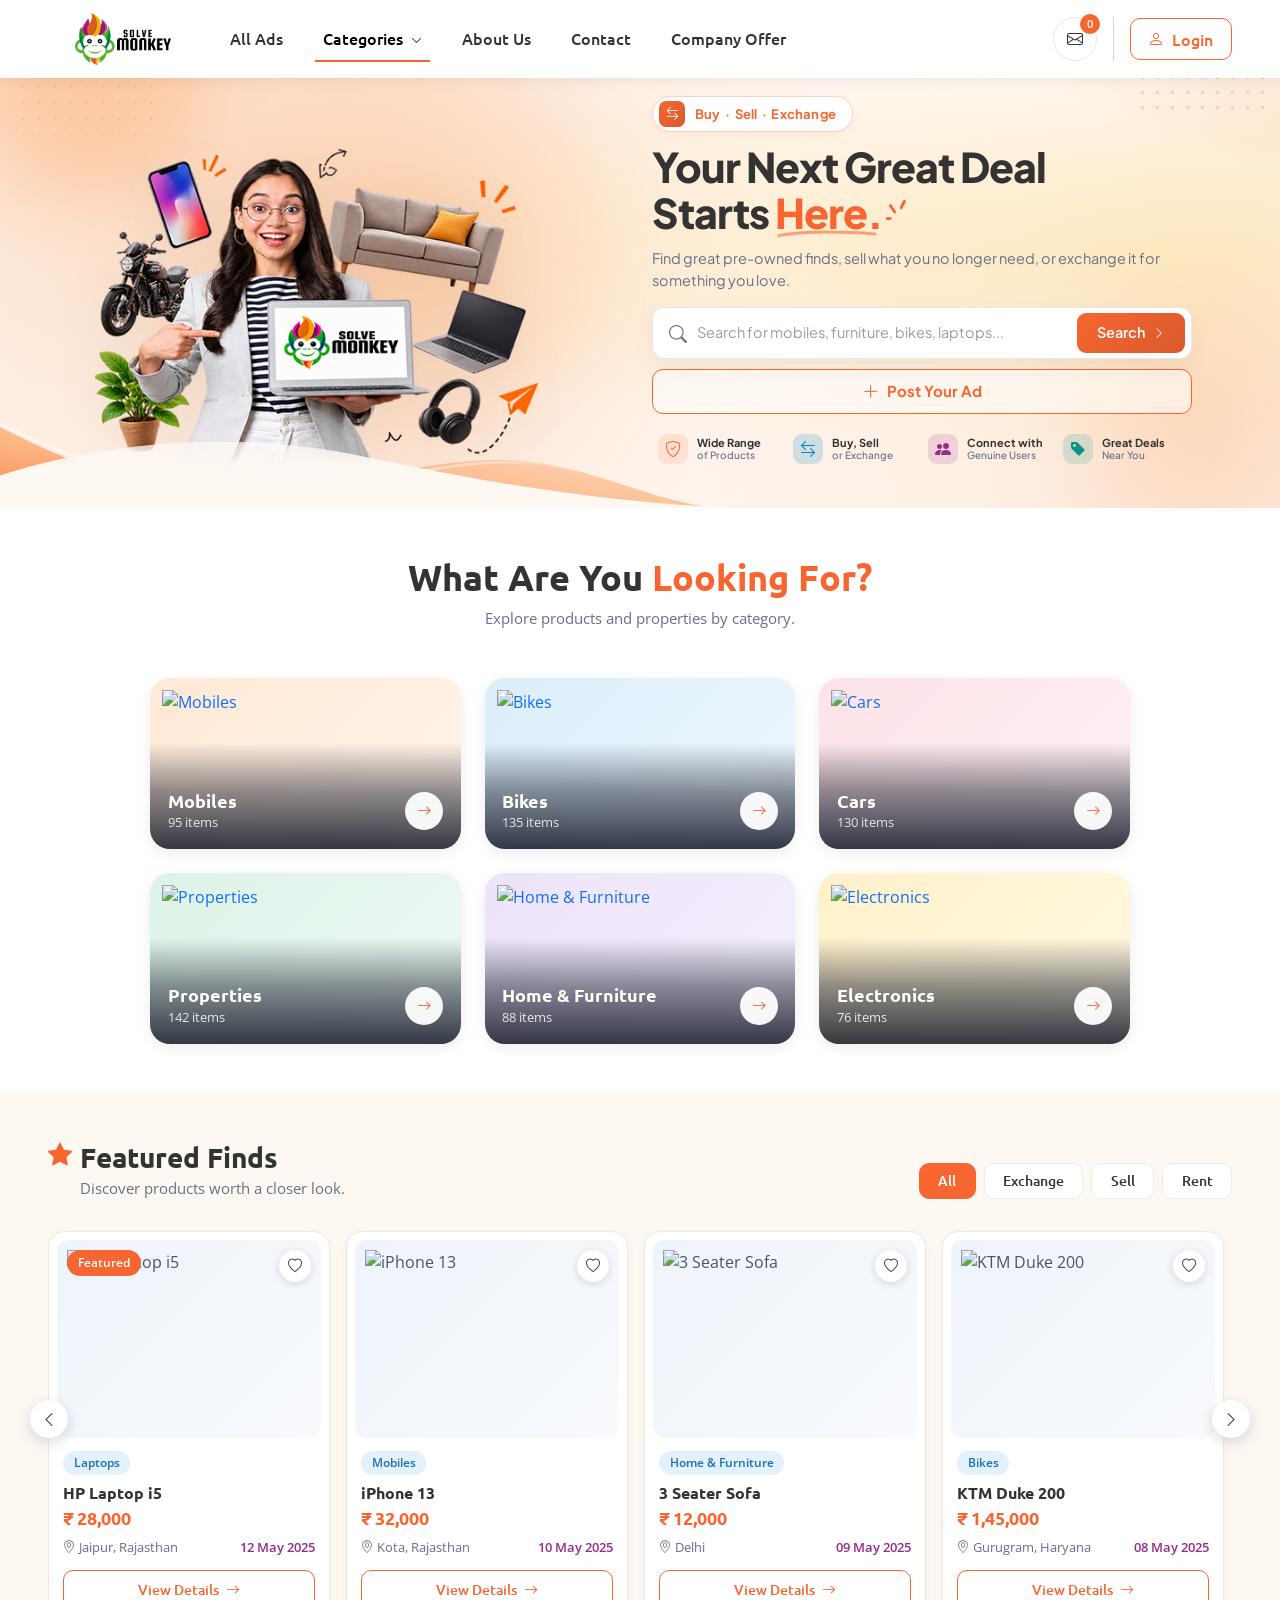
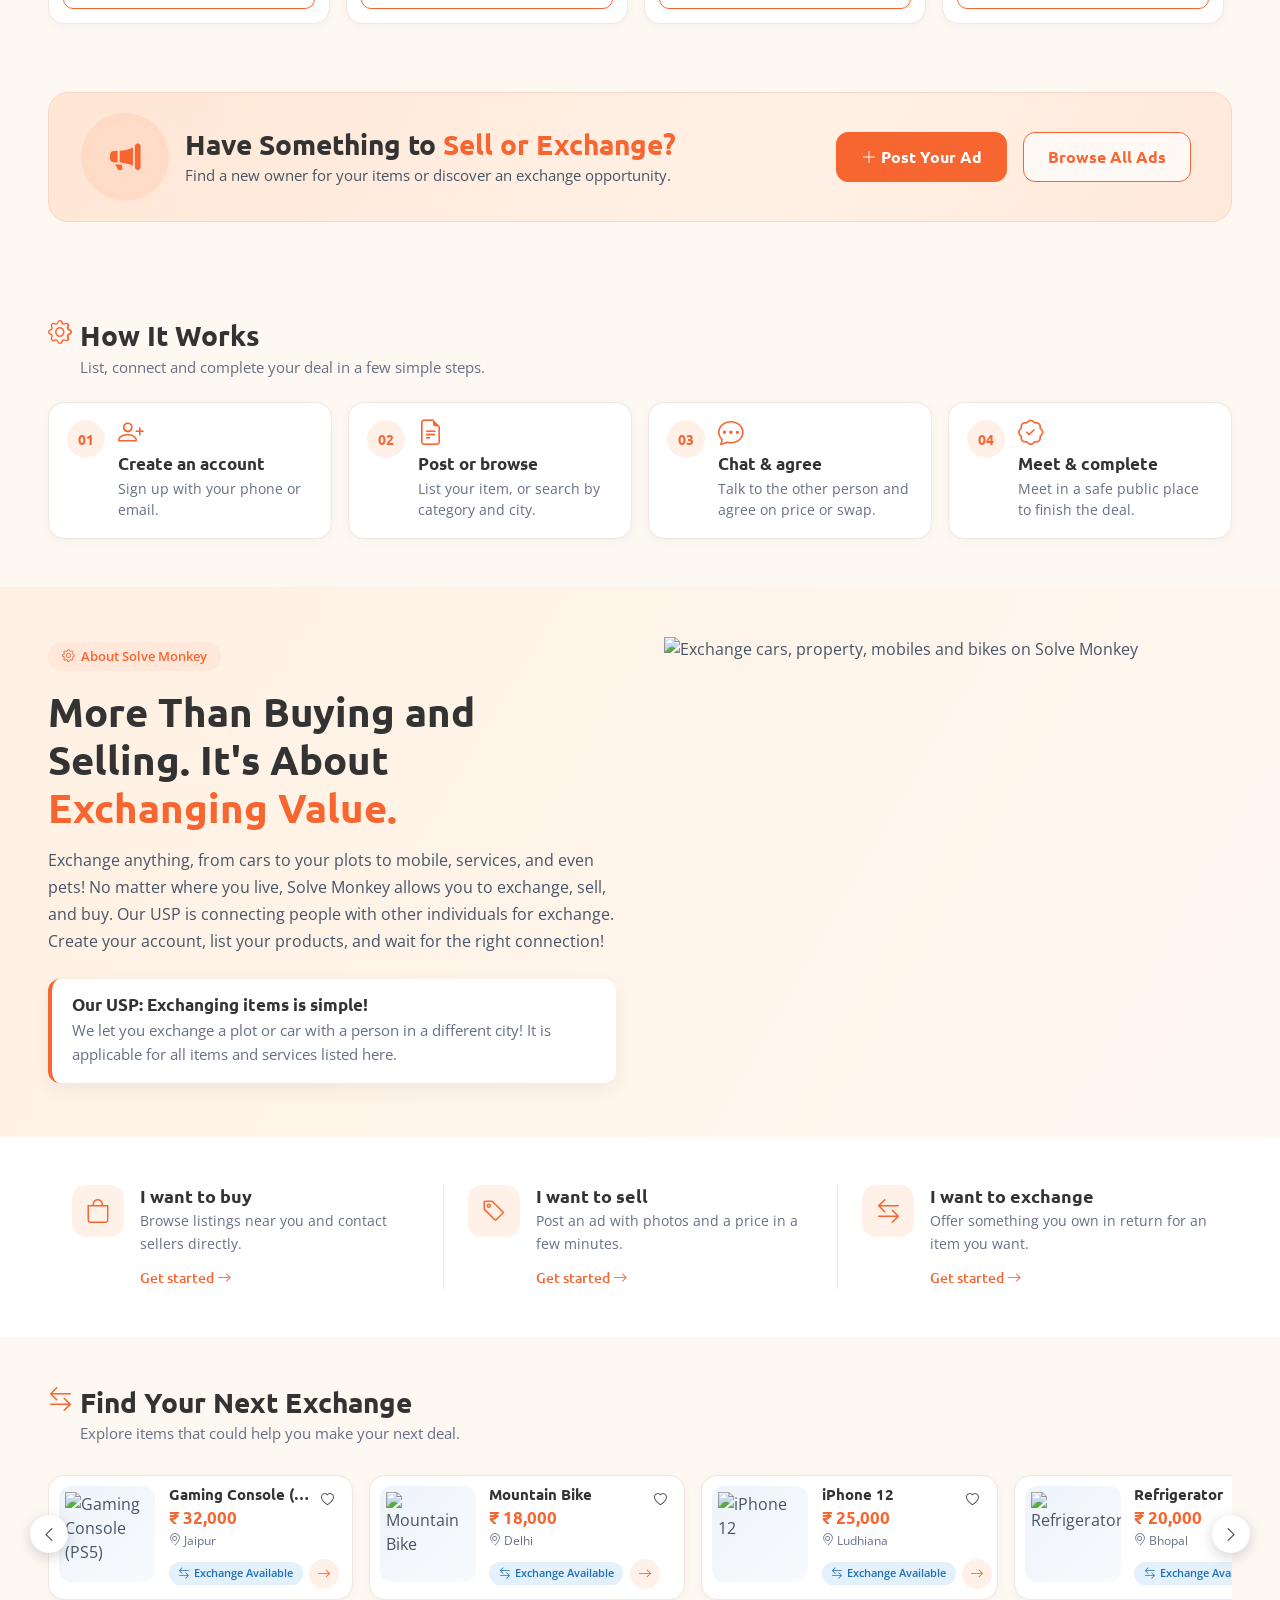
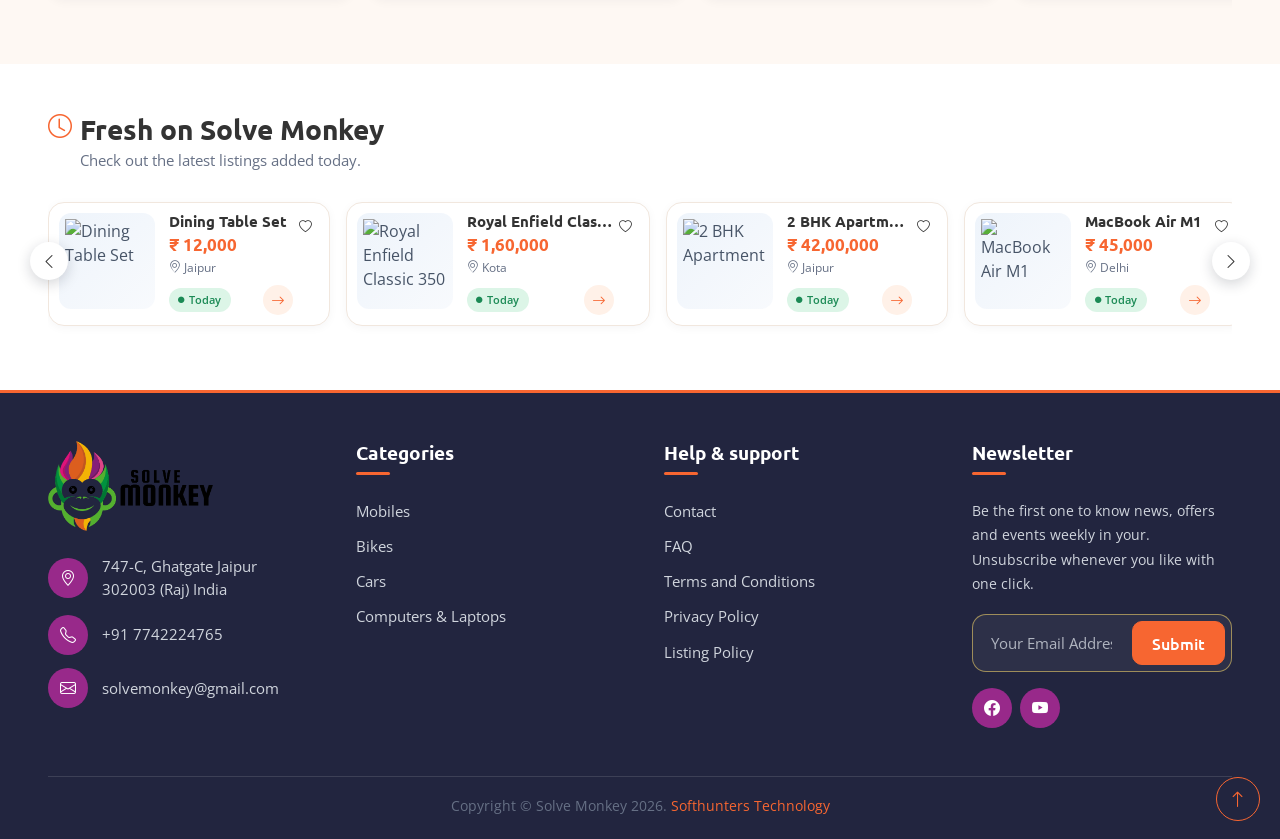
==== index.html @ f18e41d0 "name change" ====
<!DOCTYPE html>
<html lang="en">
<head>
  <meta charset="UTF-8">
  <meta name="viewport" content="width=device-width, initial-scale=1">
  <title>Solve Monkey</title>

    <!-- Google Fonts: Plus Jakarta Sans -->
  <link rel="preconnect" href="https://fonts.googleapis.com">
  <link rel="preconnect" href="https://fonts.gstatic.com" crossorigin>
  <link href="https://fonts.googleapis.com/css2?family=Plus+Jakarta+Sans:wght@400;500;600;700;800&display=swap" rel="stylesheet">

  <!-- Bootstrap 5.3 + Bootstrap Icons + Google Fonts (Ubuntu / Open Sans) -->
  <link href="https://cdn.jsdelivr.net/npm/bootstrap@5.3.3/dist/css/bootstrap.min.css" rel="stylesheet">
  <link href="https://cdn.jsdelivr.net/npm/bootstrap-icons@1.11.3/font/bootstrap-icons.min.css" rel="stylesheet">
  <link href="https://fonts.googleapis.com/css2?family=Open+Sans:wght@400;500;600&family=Ubuntu:wght@400;500;700&display=swap" rel="stylesheet">
  <link rel="stylesheet" href="style.css">
</head>
<body>

<!-- Navbar start-->
<header class="fixed-top">
  <nav class="navbar navbar-expand-lg sm-navbar" aria-label="Main navigation">
    <div class="container-fluid px-lg-4 px-xl-5">

      <!-- Brand logo start-->
      <a class="navbar-brand me-lg-4" href="https://solvemonkey.com/">
        <span class="d-block sm-logo-wrap">
          <img src="solve-logo.png" alt="Solve Monkey">
        </span>
      </a>
      <!-- Brand logo end-->

      <!-- Mobile toggler -->
      <button class="navbar-toggler border-0 shadow-none" type="button" data-bs-toggle="collapse"
              data-bs-target="#smNavbar" aria-controls="smNavbar" aria-expanded="false" aria-label="Toggle navigation">
        <i class="bi bi-list fs-2"></i>
      </button>

      <div class="collapse navbar-collapse" id="smNavbar">

        <!-- Menu links start-->
        <ul class="navbar-nav align-items-lg-center gap-lg-4 me-lg-4">
          <li class="nav-item"><a class="nav-link sm-link" href="https://solvemonkey.com/product-list">All Ads</a></li>

          <!-- Categories mega dropdown start (data-bs-auto-close="outside" keeps it open while switching tabs) -->
          <li class="nav-item dropdown sm-dropdown">
            <a class="nav-link sm-link dropdown-toggle active" href="#" role="button"
               data-bs-toggle="dropdown" data-bs-auto-close="outside" aria-expanded="false">
              Categories <i class="bi bi-chevron-down ms-1"></i>
            </a>

            <div class="dropdown-menu sm-mega">
              <div class="row g-2">

                <!-- Left: main categories (Bootstrap vertical pills, no custom JS) -->
                <div class="col-lg-5 border-lg-end">
                  <div class="nav flex-column nav-pills sm-cat-pills" role="tablist" aria-orientation="vertical">
                    <button class="nav-link active" data-bs-toggle="pill" data-bs-target="#cat-mobiles" type="button" role="tab">
                      <i class="bi bi-phone cat-icon"></i> Mobiles <i class="bi bi-chevron-right"></i>
                    </button>
                    <button class="nav-link" data-bs-toggle="pill" data-bs-target="#cat-bikes" type="button" role="tab">
                      <i class="bi bi-bicycle cat-icon"></i> Bikes <i class="bi bi-chevron-right"></i>
                    </button>
                    <button class="nav-link" data-bs-toggle="pill" data-bs-target="#cat-cars" type="button" role="tab">
                      <i class="bi bi-car-front cat-icon"></i> Cars <i class="bi bi-chevron-right"></i>
                    </button>
                    <button class="nav-link" data-bs-toggle="pill" data-bs-target="#cat-properties" type="button" role="tab">
                      <i class="bi bi-house-door cat-icon"></i> Properties <i class="bi bi-chevron-right"></i>
                    </button>
                  </div>
                </div>

                <!-- Right: sub categories (loop these from backend categories) -->
                <div class="col-lg-7">
                  <div class="tab-content ps-lg-2">

                    <div class="tab-pane fade show active" id="cat-mobiles" role="tabpanel">
                      <a class="sm-view-all d-block px-2 mb-1" href="https://solvemonkey.com/product-category/mobiles">View all Mobiles</a>
                      <a class="sm-sub-link" href="https://solvemonkey.com/product-category/mobiles/mobile-phones">Mobile Phones</a>
                    </div>

                    <div class="tab-pane fade" id="cat-bikes" role="tabpanel">
                      <a class="sm-view-all d-block px-2 mb-1" href="https://solvemonkey.com/product-category/bikes">View all Bikes</a>
                      <a class="sm-sub-link" href="https://solvemonkey.com/product-category/bikes/motorcycles">Motorcycles</a>
                      <a class="sm-sub-link" href="https://solvemonkey.com/product-category/bikes/scooters">Scooters</a>
                      <a class="sm-sub-link" href="https://solvemonkey.com/product-category/bikes/bicycles">Bicycles</a>
                    </div>

                    <div class="tab-pane fade" id="cat-cars" role="tabpanel">
                      <a class="sm-view-all d-block px-2 mb-1" href="https://solvemonkey.com/product-category/cars">View all Cars</a>
                      <a class="sm-sub-link" href="https://solvemonkey.com/product-category/cars/cars">Cars</a>
                    </div>

                    <div class="tab-pane fade" id="cat-properties" role="tabpanel">
                      <a class="sm-view-all d-block px-2 mb-1" href="https://solvemonkey.com/product-category/properties">View all Properties</a>
                      <a class="sm-sub-link" href="https://solvemonkey.com/product-category/properties/houses-apartments">Houses &amp; Apartments</a>
                      <a class="sm-sub-link" href="https://solvemonkey.com/product-category/properties/lands-plots">Lands &amp; Plots</a>
                      <a class="sm-sub-link" href="https://solvemonkey.com/product-category/properties/shops-offices">Shops &amp; Offices</a>
                    </div>

                  </div>
                </div>

              </div>
            </div>
          </li>
          <!-- Categories mega dropdown end-->

          <li class="nav-item"><a class="nav-link sm-link" href="https://solvemonkey.com/about">About Us</a></li>
          <li class="nav-item"><a class="nav-link sm-link" href="https://solvemonkey.com/contact">Contact</a></li>
          <li class="nav-item"><a class="nav-link sm-link" href="https://solvemonkey.com/company-offer">Company Offer</a></li>
        </ul>
        <!-- Menu links end-->

        <!-- Actions (messages + login) start-->
        <div class="d-flex align-items-center gap-3 ms-lg-auto my-3 my-lg-0">
          <!-- Messages: replace 0 with backend unread count -->
          <a class="sm-icon-btn" href="https://solvemonkey.com/message" aria-label="Messages">
            <i class="bi bi-envelope"></i><span class="sm-badge">0</span>
          </a>
          <span class="vr d-none d-lg-block"></span>
          <!-- Login: keep your existing login modal trigger/attributes here -->
          <a class="btn btn-sm-outline d-inline-flex align-items-center gap-2" href="#">
            <i class="bi bi-person"></i> Login
          </a>
        </div>
        <!-- Actions (messages + login) end-->

      </div>
    </div>
  </nav>
</header>
<!-- Navbar end-->

<!-- Hero section start-->
<section class="hero-section" id="hero">

  <!-- Background shapes start (layer 0) -->
  <div class="hero-bg-shapes" aria-hidden="true">
    <div class="bg-dots-left"></div>
    <div class="bg-cloud-top-left"></div>
    <div class="bg-warm-glow-center"></div>

    <!-- Orange SVG wave (existing SVG reused). The cream wave is .hero-section::after in CSS -->
    <div class="bg-bottom-wave">
      <svg viewBox="0 0 560 180" fill="none" preserveAspectRatio="none" xmlns="http://www.w3.org/2000/svg">
        <defs>
          <linearGradient id="waveOrangeGrad" x1="0%" y1="100%" x2="100%" y2="0%">
            <stop offset="0%" stop-color="#ff6b2b" stop-opacity="0.95" />
            <stop offset="35%" stop-color="#fb923c" stop-opacity="0.85" />
            <stop offset="70%" stop-color="#fdba74" stop-opacity="0.65" />
            <stop offset="100%" stop-color="#fed7aa" stop-opacity="0.1" />
          </linearGradient>
          <linearGradient id="waveHighlightGrad" x1="0%" y1="0%" x2="100%" y2="0%">
            <stop offset="0%" stop-color="#ffffff" stop-opacity="0.5" />
            <stop offset="60%" stop-color="#ffedd5" stop-opacity="0.8" />
            <stop offset="100%" stop-color="#ffffff" stop-opacity="0.1" />
          </linearGradient>
        </defs>
        <path d="M-20,180 L-20,95 C45,135 110,170 200,165 C290,160 365,120 445,145 C495,160 520,175 560,180 Z" fill="url(#waveOrangeGrad)" />
        <path d="M0,105 C75,145 145,172 225,165 C310,158 375,124 450,146" stroke="url(#waveHighlightGrad)" stroke-width="2.5" fill="none" />
      </svg>
    </div>

    <div class="bg-dots-right"></div>
    <div class="bg-curve-top-right"></div>
    <div class="bg-glow-bottom-right"></div>
  </div>
  <!-- Background shapes end -->

  <!-- Hero content container start-->
  <div class="container-fluid hero-container">
    <div class="row hero-row align-items-center">

      <!-- Left column: illustration start (layer 1) -->
      <div class="col-lg-6 hero-illustration-col">
        <div class="hero-illustration-wrapper">
          <img src="hero-illustration.png"
                alt="Solve Monkey - Online buy, sell and exchange marketplace illustration"
                class="hero-illustration-img" id="heroIllustration" loading="eager">
        </div>
      </div>
      <!-- Left column: illustration end -->

      <!-- Right column: content start (layer 3) -->
      <div class="col-lg-6 hero-content-col">
        <div class="hero-content-inner">

          <!-- Badge -->
          <div class="hero-badge">
            <span class="badge-icon-box" aria-hidden="true"><i class="bi bi-arrow-left-right"></i></span>
            <span class="badge-text">Buy &nbsp;&middot;&nbsp; Sell &nbsp;&middot;&nbsp; Exchange</span>
          </div>

          <!-- Heading -->
          <h1 class="hero-title">
            Your Next Great Deal<br>
            Starts <span class="highlight-orange">Here.</span><!--
            --><span class="heading-sparks" aria-hidden="true">
              <svg width="26" height="26" viewBox="0 0 24 24" fill="none" xmlns="http://www.w3.org/2000/svg">
                <path d="M4 19 L1 19" stroke="#ff5f1f" stroke-width="2.6" stroke-linecap="round" />
                <path d="M8 13 L4 7" stroke="#ff5f1f" stroke-width="2.6" stroke-linecap="round" />
                <path d="M14 9 L17 3" stroke="#ff5f1f" stroke-width="2.6" stroke-linecap="round" />
              </svg>
            </span>
          </h1>

          <!-- Supporting text -->
          <p class="hero-subtitle">
            Find great pre-owned finds, sell what you no longer need, or exchange it for something you love.
          </p>

          <!-- Search bar start-->
          <div class="search-bar-container" role="search">
            <span class="search-icon-left" aria-hidden="true"><i class="bi bi-search"></i></span>
            <input type="text" class="search-input" id="mainSearchInput"
                    placeholder="Search for mobiles, furniture, bikes, laptops..."
                    aria-label="Search for mobiles, furniture, bikes, laptops">
            <button type="button" class="search-btn" id="searchSubmitBtn" aria-label="Submit Search">
              <span>Search</span>
              <i class="bi bi-chevron-right chevron-icon" aria-hidden="true"></i>
            </button>
          </div>
          <!-- Search bar end-->

          <!-- Post Your Ad -->
          <a href="#post-ad" class="btn-post-ad" id="postAdBtn" role="button">
            <span class="plus-icon" aria-hidden="true"><i class="bi bi-plus-lg"></i></span>
            <span>Post Your Ad</span>
          </a>

          <!-- Feature row start-->
          <div class="features-row">
            <div class="feature-item">
              <div class="feature-icon-wrapper icon-orange" aria-hidden="true"><i class="bi bi-shield-check"></i></div>
              <div class="feature-text"><span class="feature-title">Wide Range</span><span class="feature-sub">of Products</span></div>
            </div>
            <div class="feature-item">
              <div class="feature-icon-wrapper icon-blue" aria-hidden="true"><i class="bi bi-arrow-left-right"></i></div>
              <div class="feature-text"><span class="feature-title">Buy, Sell</span><span class="feature-sub">or Exchange</span></div>
            </div>
            <div class="feature-item">
              <div class="feature-icon-wrapper icon-purple" aria-hidden="true"><i class="bi bi-people-fill"></i></div>
              <div class="feature-text"><span class="feature-title">Connect with</span><span class="feature-sub">Genuine Users</span></div>
            </div>
            <div class="feature-item">
              <div class="feature-icon-wrapper icon-teal" aria-hidden="true"><i class="bi bi-tag-fill"></i></div>
              <div class="feature-text"><span class="feature-title">Great Deals</span><span class="feature-sub">Near You</span></div>
            </div>
          </div>
          <!-- Feature row end-->

        </div>
      </div>
      <!-- Right column: content end -->

    </div>
  </div>
  <!-- Hero content container end-->

</section>
<!-- Hero section end-->

<!-- Explore Categories start-->
<section class="sm-categories py-4 py-lg-5" aria-labelledby="smCategoriesTitle">
  <div class="container-fluid px-3 px-lg-4 px-xl-5">

    <!-- Section heading start-->
    <div class="text-center mb-4 mb-lg-5">
      <h2 class="sm-section-title mb-2" id="smCategoriesTitle">What Are You <span>Looking For?</span></h2>
      <p class="sm-section-sub mb-0">Explore products and properties by category.</p>
    </div>
    <!-- Section heading end-->

    <!-- Category grid start
         2 cols on mobile, 3 cols from md up, centered with a max width. Extra backend categories wrap into new rows
         (last row stays centered): just repeat the <div class="col"> block in your backend loop.
         Image fills the whole card (object-fit: cover), so any backend image size works.
         Remove the "sm-cat-ph" class from <img> when you use real photos (it is only for the contain-fit placeholder illustrations). -->
    <div class="sm-cat-grid mx-auto">
      <div class="row row-cols-2 row-cols-md-3 g-3 g-lg-4 justify-content-center">

        <!-- Category card start (repeat this col in your backend loop) -->
        <div class="col">
          <a href="https://solvemonkey.com/product-category/mobiles" class="sm-cat-card" aria-label="Browse Mobiles">
            <img class="sm-cat-img sm-cat-ph" src="assets/img/category/mobiles.svg" alt="Mobiles" loading="lazy">
            <span class="sm-cat-overlay"></span>
            <span class="sm-cat-content">
              <span class="min-w-0">
                <h3 class="sm-cat-name">Mobiles</h3>
                <span class="sm-cat-count">95 items</span>
              </span>
              <span class="sm-cat-arrow"><i class="bi bi-arrow-right"></i></span>
            </span>
          </a>
        </div>
        <!-- Category card end-->

        <div class="col">
          <a href="https://solvemonkey.com/product-category/bikes" class="sm-cat-card" aria-label="Browse Bikes">
            <img class="sm-cat-img sm-cat-ph" src="assets/img/category/bikes.svg" alt="Bikes" loading="lazy">
            <span class="sm-cat-overlay"></span>
            <span class="sm-cat-content">
              <span class="min-w-0"><h3 class="sm-cat-name">Bikes</h3><span class="sm-cat-count">135 items</span></span>
              <span class="sm-cat-arrow"><i class="bi bi-arrow-right"></i></span>
            </span>
          </a>
        </div>

        <div class="col">
          <a href="https://solvemonkey.com/product-category/cars" class="sm-cat-card" aria-label="Browse Cars">
            <img class="sm-cat-img sm-cat-ph" src="assets/img/category/cars.svg" alt="Cars" loading="lazy">
            <span class="sm-cat-overlay"></span>
            <span class="sm-cat-content">
              <span class="min-w-0"><h3 class="sm-cat-name">Cars</h3><span class="sm-cat-count">130 items</span></span>
              <span class="sm-cat-arrow"><i class="bi bi-arrow-right"></i></span>
            </span>
          </a>
        </div>

        <div class="col">
          <a href="https://solvemonkey.com/product-category/properties" class="sm-cat-card" aria-label="Browse Properties">
            <img class="sm-cat-img sm-cat-ph" src="assets/img/category/properties.svg" alt="Properties" loading="lazy">
            <span class="sm-cat-overlay"></span>
            <span class="sm-cat-content">
              <span class="min-w-0"><h3 class="sm-cat-name">Properties</h3><span class="sm-cat-count">142 items</span></span>
              <span class="sm-cat-arrow"><i class="bi bi-arrow-right"></i></span>
            </span>
          </a>
        </div>

        <div class="col">
          <a href="https://solvemonkey.com/product-category/home-furniture" class="sm-cat-card" aria-label="Browse Home &amp; Furniture">
            <img class="sm-cat-img sm-cat-ph" src="assets/img/category/furniture.svg" alt="Home &amp; Furniture" loading="lazy">
            <span class="sm-cat-overlay"></span>
            <span class="sm-cat-content">
              <span class="min-w-0"><h3 class="sm-cat-name">Home &amp; Furniture</h3><span class="sm-cat-count">88 items</span></span>
              <span class="sm-cat-arrow"><i class="bi bi-arrow-right"></i></span>
            </span>
          </a>
        </div>

        <div class="col">
          <a href="https://solvemonkey.com/product-category/electronics" class="sm-cat-card" aria-label="Browse Electronics">
            <img class="sm-cat-img sm-cat-ph" src="assets/img/category/electronics.svg" alt="Electronics" loading="lazy">
            <span class="sm-cat-overlay"></span>
            <span class="sm-cat-content">
              <span class="min-w-0"><h3 class="sm-cat-name">Electronics</h3><span class="sm-cat-count">76 items</span></span>
              <span class="sm-cat-arrow"><i class="bi bi-arrow-right"></i></span>
            </span>
          </a>
        </div>

      </div>
    </div>
    <!-- Category grid end-->

  </div>
</section>
<!-- Explore Categories end-->

<!-- Featured Finds start-->
<section class="sm-featured py-4 py-lg-5" id="smFeatured" aria-labelledby="smFeaturedTitle">
  <div class="container-fluid px-3 px-lg-4 px-xl-5">

    <!-- Heading + filter tabs start-->
    <div class="d-flex flex-column flex-md-row align-items-md-end justify-content-between gap-3 mb-3 mb-lg-4">
      <div class="d-flex align-items-start gap-2">
        <i class="bi bi-star-fill sm-feat-star"></i>
        <div>
          <h2 class="sm-feat-title mb-1" id="smFeaturedTitle">Featured Finds</h2>
          <p class="sm-feat-sub mb-0">Discover products worth a closer look.</p>
        </div>
      </div>
      <!-- Filter pills: data-filter must match data-type on each card (all / exchange / sell / rent) -->
      <div class="sm-filters d-flex gap-2" role="group" aria-label="Filter listings">
        <button type="button" class="sm-filter active" data-filter="all">All</button>
        <button type="button" class="sm-filter" data-filter="exchange">Exchange</button>
        <button type="button" class="sm-filter" data-filter="sell">Sell</button>
        <button type="button" class="sm-filter" data-filter="rent">Rent</button>
      </div>
    </div>
    <!-- Heading + filter tabs end-->

    <!-- Slider start: swipe on mobile, arrows on desktop -->
    <div class="sm-feat-wrap">
      <button type="button" class="sm-feat-nav sm-feat-prev d-none d-lg-flex" aria-label="Previous"><i class="bi bi-chevron-left"></i></button>
      <button type="button" class="sm-feat-nav sm-feat-next d-none d-lg-flex" aria-label="Next"><i class="bi bi-chevron-right"></i></button>

      <!-- Repeat .sm-feat-item in your backend loop. data-type = sell / exchange / rent -->
      <div class="sm-feat-track">

        <!-- Product card start -->
        <div class="sm-feat-item" data-type="sell">
          <article class="sm-feat-card">
            <!-- Image wrapper: fixed ratio, any backend image fits (cover). Remove "sm-ph" class for real photos -->
            <div class="sm-feat-media">
              <img class="sm-ph" src="assets/img/category/electronics.svg" alt="HP Laptop i5" loading="lazy">
              <span class="sm-feat-badge">Featured</span>
              <button type="button" class="sm-heart" aria-label="Add to wishlist"><i class="bi bi-heart"></i></button>
            </div>
            <div class="sm-feat-body">
              <span class="sm-chip">Laptops</span>
              <h3 class="sm-feat-name text-truncate">HP Laptop i5</h3>
              <div class="sm-feat-price">&#8377; 28,000</div>
              <div class="sm-feat-meta">
                <span class="text-truncate"><i class="bi bi-geo-alt"></i> Jaipur, Rajasthan</span>
                <time>12 May 2025</time>
              </div>
              <!-- stretched-link makes the whole card clickable -->
              <a href="#" class="btn sm-feat-btn stretched-link">View Details <i class="bi bi-arrow-right ms-1"></i></a>
            </div>
          </article>
        </div>
        <!-- Product card end -->

        <div class="sm-feat-item" data-type="exchange">
          <article class="sm-feat-card">
            <div class="sm-feat-media">
              <img class="sm-ph" src="assets/img/category/mobiles.svg" alt="iPhone 13" loading="lazy">
              <button type="button" class="sm-heart" aria-label="Add to wishlist"><i class="bi bi-heart"></i></button>
            </div>
            <div class="sm-feat-body">
              <span class="sm-chip">Mobiles</span>
              <h3 class="sm-feat-name text-truncate">iPhone 13</h3>
              <div class="sm-feat-price">&#8377; 32,000</div>
              <div class="sm-feat-meta"><span class="text-truncate"><i class="bi bi-geo-alt"></i> Kota, Rajasthan</span><time>10 May 2025</time></div>
              <a href="#" class="btn sm-feat-btn stretched-link">View Details <i class="bi bi-arrow-right ms-1"></i></a>
            </div>
          </article>
        </div>

        <div class="sm-feat-item" data-type="sell">
          <article class="sm-feat-card">
            <div class="sm-feat-media">
              <img class="sm-ph" src="assets/img/category/furniture.svg" alt="3 Seater Sofa" loading="lazy">
              <button type="button" class="sm-heart" aria-label="Add to wishlist"><i class="bi bi-heart"></i></button>
            </div>
            <div class="sm-feat-body">
              <span class="sm-chip">Home &amp; Furniture</span>
              <h3 class="sm-feat-name text-truncate">3 Seater Sofa</h3>
              <div class="sm-feat-price">&#8377; 12,000</div>
              <div class="sm-feat-meta"><span class="text-truncate"><i class="bi bi-geo-alt"></i> Delhi</span><time>09 May 2025</time></div>
              <a href="#" class="btn sm-feat-btn stretched-link">View Details <i class="bi bi-arrow-right ms-1"></i></a>
            </div>
          </article>
        </div>

        <div class="sm-feat-item" data-type="sell">
          <article class="sm-feat-card">
            <div class="sm-feat-media">
              <img class="sm-ph" src="assets/img/category/bikes.svg" alt="KTM Duke 200" loading="lazy">
              <button type="button" class="sm-heart" aria-label="Add to wishlist"><i class="bi bi-heart"></i></button>
            </div>
            <div class="sm-feat-body">
              <span class="sm-chip">Bikes</span>
              <h3 class="sm-feat-name text-truncate">KTM Duke 200</h3>
              <div class="sm-feat-price">&#8377; 1,45,000</div>
              <div class="sm-feat-meta"><span class="text-truncate"><i class="bi bi-geo-alt"></i> Gurugram, Haryana</span><time>08 May 2025</time></div>
              <a href="#" class="btn sm-feat-btn stretched-link">View Details <i class="bi bi-arrow-right ms-1"></i></a>
            </div>
          </article>
        </div>

        <div class="sm-feat-item" data-type="exchange">
          <article class="sm-feat-card">
            <div class="sm-feat-media">
              <img class="sm-ph" src="assets/img/category/cars.svg" alt="Maruti Swift" loading="lazy">
              <button type="button" class="sm-heart" aria-label="Add to wishlist"><i class="bi bi-heart"></i></button>
            </div>
            <div class="sm-feat-body">
              <span class="sm-chip">Cars</span>
              <h3 class="sm-feat-name text-truncate">Maruti Swift</h3>
              <div class="sm-feat-price">&#8377; 4,80,000</div>
              <div class="sm-feat-meta"><span class="text-truncate"><i class="bi bi-geo-alt"></i> Jaipur, Rajasthan</span><time>08 May 2025</time></div>
              <a href="#" class="btn sm-feat-btn stretched-link">View Details <i class="bi bi-arrow-right ms-1"></i></a>
            </div>
          </article>
        </div>

        <div class="sm-feat-item" data-type="rent">
          <article class="sm-feat-card">
            <div class="sm-feat-media">
              <img class="sm-ph" src="assets/img/category/properties.svg" alt="2 BHK Flat" loading="lazy">
              <button type="button" class="sm-heart" aria-label="Add to wishlist"><i class="bi bi-heart"></i></button>
            </div>
            <div class="sm-feat-body">
              <span class="sm-chip">Properties</span>
              <h3 class="sm-feat-name text-truncate">2 BHK Flat</h3>
              <div class="sm-feat-price">&#8377; 18,000</div>
              <div class="sm-feat-meta"><span class="text-truncate"><i class="bi bi-geo-alt"></i> Jaipur, Rajasthan</span><time>06 May 2025</time></div>
              <a href="#" class="btn sm-feat-btn stretched-link">View Details <i class="bi bi-arrow-right ms-1"></i></a>
            </div>
          </article>
        </div>

      </div>
      <p class="sm-feat-empty text-center text-secondary py-4 mb-0 d-none">No listings in this category yet.</p>
    </div>
    <!-- Slider end-->

  </div>

</section>
<!-- Featured Finds end-->

<!-- Sell / Exchange CTA start-->
<section class="sm-cta-section pb-4 pb-lg-5">
  <div class="container-fluid px-3 px-lg-4 px-xl-5">
    <div class="sm-cta d-flex flex-column flex-lg-row align-items-center text-center text-lg-start gap-3 gap-lg-4">

      <!-- Icon -->
      <span class="sm-cta-icon flex-shrink-0"><i class="bi bi-megaphone-fill"></i></span>

      <!-- Text -->
      <div class="flex-grow-1">
        <h2 class="sm-cta-title mb-1">Have Something to <span>Sell or Exchange?</span></h2>
        <p class="sm-cta-text mb-0">Find a new owner for your items or discover an exchange opportunity.</p>
      </div>

      <!-- Buttons -->
      <div class="sm-cta-actions d-flex gap-2 gap-md-3 flex-shrink-0">
        <!-- Set href to your existing Post Your Ad route -->
        <a href="#" class="btn btn-sm-primary flex-fill"><i class="bi bi-plus-lg me-1"></i> Post Your Ad</a>
        <a href="https://solvemonkey.com/product-list" class="btn btn-sm-outline flex-fill">Browse All Ads</a>
      </div>

    </div>
  </div>
</section>
<!-- Sell / Exchange CTA end-->

<!-- How It Works start-->
<section class="sm-how py-4 py-lg-5" aria-labelledby="smHowTitle">
  <div class="container-fluid px-3 px-lg-4 px-xl-5">

    <!-- Heading start (uses same heading classes as Featured Finds) -->
    <div class="d-flex align-items-start gap-2 mb-3 mb-lg-4">
      <i class="bi bi-gear sm-feat-star"></i>
      <div>
        <h2 class="sm-feat-title mb-1" id="smHowTitle">How It Works</h2>
        <p class="sm-feat-sub mb-0">List, connect and complete your deal in a few simple steps.</p>
      </div>
    </div>
    <!-- Heading end-->

    <!-- Steps grid start: 1 col mobile, 2 cols sm, 4 cols lg+ -->
    <div class="row row-cols-1 row-cols-sm-2 row-cols-lg-4 g-3">

      <!-- Step card start -->
      <div class="col">
        <div class="sm-step h-100">
          <span class="sm-step-no">01</span>
          <div>
            <i class="bi bi-person-plus sm-step-icon"></i>
            <h3 class="sm-step-title">Create an account</h3>
            <p class="sm-step-text mb-0">Sign up with your phone or email.</p>
          </div>
        </div>
      </div>
      <!-- Step card end -->

      <div class="col">
        <div class="sm-step h-100">
          <span class="sm-step-no">02</span>
          <div>
            <i class="bi bi-file-earmark-text sm-step-icon"></i>
            <h3 class="sm-step-title">Post or browse</h3>
            <p class="sm-step-text mb-0">List your item, or search by category and city.</p>
          </div>
        </div>
      </div>

      <div class="col">
        <div class="sm-step h-100">
          <span class="sm-step-no">03</span>
          <div>
            <i class="bi bi-chat-dots sm-step-icon"></i>
            <h3 class="sm-step-title">Chat &amp; agree</h3>
            <p class="sm-step-text mb-0">Talk to the other person and agree on price or swap.</p>
          </div>
        </div>
      </div>

      <div class="col">
        <div class="sm-step h-100">
          <span class="sm-step-no">04</span>
          <div>
            <i class="bi bi-patch-check sm-step-icon"></i>
            <h3 class="sm-step-title">Meet &amp; complete</h3>
            <p class="sm-step-text mb-0">Meet in a safe public place to finish the deal.</p>
          </div>
        </div>
      </div>

    </div>
    <!-- Steps grid end-->

  </div>
</section>
<!-- How It Works end-->

<!-- About Solve Monkey start-->
<section class="sm-about py-4 py-lg-5" aria-labelledby="smAboutTitle">
  <div class="container-fluid px-3 px-lg-4 px-xl-5">
    <div class="row align-items-center g-4 g-xl-5">

      <!-- Text column start-->
      <div class="col-lg-6">
        <span class="sm-eyebrow mb-3"><i class="bi bi-gear"></i> About Solve Monkey</span>
        <h2 class="sm-about-title mb-3" id="smAboutTitle">More Than Buying and Selling. It's About <span>Exchanging Value.</span></h2>
        <p class="sm-about-text mb-4">Exchange anything, from cars to your plots to mobile, services, and even pets! No matter where you live, Solve Monkey allows you to exchange, sell, and buy. Our USP is connecting people with other individuals for exchange. Create your account, list your products, and wait for the right connection!</p>

        <!-- USP callout start-->
        <div class="sm-usp">
          <h3 class="sm-usp-title">Our USP: Exchanging items is simple!</h3>
          <p class="sm-usp-text mb-0">We let you exchange a plot or car with a person in a different city! It is applicable for all items and services listed here.</p>
        </div>
        <!-- USP callout end-->
      </div>
      <!-- Text column end-->

      <!-- Illustration column start-->
      <div class="col-lg-6">
        <!-- Wrapper: fixed ratio, image always fits (contain) -->
        <div class="sm-about-img mx-auto">
          <img src="https://solvemonkey.com/assets/img/gallery/about.png" alt="Exchange cars, property, mobiles and bikes on Solve Monkey" loading="lazy">
        </div>
      </div>
      <!-- Illustration column end-->

    </div>
  </div>
</section>
<!-- About Solve Monkey end-->

<!-- I want to buy / sell / exchange start-->
<section class="sm-get py-4 py-lg-5" aria-label="Get started">
  <div class="container-fluid px-3 px-lg-4 px-xl-5">
    <div class="row row-cols-1 row-cols-md-3 g-4 g-md-0">

      <!-- Item start -->
      <div class="col">
        <div class="sm-get-item h-100">
          <span class="sm-get-icon"><i class="bi bi-bag"></i></span>
          <div>
            <h3 class="sm-get-title">I want to buy</h3>
            <p class="sm-get-text">Browse listings near you and contact sellers directly.</p>
            <a href="https://solvemonkey.com/product-list" class="sm-get-link">Get started <i class="bi bi-arrow-right"></i></a>
          </div>
        </div>
      </div>
      <!-- Item end -->

      <div class="col">
        <div class="sm-get-item h-100">
          <span class="sm-get-icon"><i class="bi bi-tag"></i></span>
          <div>
            <h3 class="sm-get-title">I want to sell</h3>
            <p class="sm-get-text">Post an ad with photos and a price in a few minutes.</p>
            <!-- Set href to your existing Post Your Ad route -->
            <a href="#" class="sm-get-link">Get started <i class="bi bi-arrow-right"></i></a>
          </div>
        </div>
      </div>

      <div class="col">
        <div class="sm-get-item h-100">
          <span class="sm-get-icon"><i class="bi bi-arrow-left-right"></i></span>
          <div>
            <h3 class="sm-get-title">I want to exchange</h3>
            <p class="sm-get-text">Offer something you own in return for an item you want.</p>
            <a href="#" class="sm-get-link">Get started <i class="bi bi-arrow-right"></i></a>
          </div>
        </div>
      </div>

    </div>
  </div>
</section>
<!-- I want to buy / sell / exchange end-->

<!-- Find Your Next Exchange start-->
<section class="sm-exch py-4 py-lg-5" aria-labelledby="smExchTitle">
  <div class="container-fluid px-3 px-lg-4 px-xl-5">

    <!-- Heading start (same heading classes as Featured Finds) -->
    <div class="d-flex align-items-start gap-2 mb-3 mb-lg-4">
      <i class="bi bi-arrow-left-right sm-feat-star"></i>
      <div>
        <h2 class="sm-feat-title mb-1" id="smExchTitle">Find Your Next Exchange</h2>
        <p class="sm-feat-sub mb-0">Explore items that could help you make your next deal.</p>
      </div>
    </div>
    <!-- Heading end-->

    <!-- Slider start: arrows sit at the start and end of the row (desktop), swipe on mobile -->
    <div class="sm-slider">
      <button type="button" class="sm-slider-nav sm-slider-prev d-none d-lg-flex" aria-label="Previous"><i class="bi bi-chevron-left"></i></button>
      <button type="button" class="sm-slider-nav sm-slider-next d-none d-lg-flex" aria-label="Next"><i class="bi bi-chevron-right"></i></button>
      <div class="sm-slider-track">
        <!-- Listing card start (repeat .sm-slider-item in your backend loop) -->
        <div class="sm-slider-item">
          <article class="sm-hcard">
            <!-- Image wrapper: fixed square, any backend image fits (cover). Remove "sm-ph" class for real photos -->
            <div class="sm-hcard-img"><img class="sm-ph" src="assets/img/category/electronics.svg" alt="Gaming Console (PS5)" loading="lazy"></div>
            <div class="sm-hcard-body">
              <h3 class="sm-hcard-title text-truncate">Gaming Console (PS5)</h3>
              <div class="sm-hcard-price">&#8377; 32,000</div>
              <div class="sm-hcard-loc text-truncate"><i class="bi bi-geo-alt"></i> Jaipur</div>
              <div class="sm-hcard-foot">
                <span class="sm-tag sm-tag-ex"><i class="bi bi-arrow-left-right"></i> Exchange Available</span>
                <!-- Arrow = "view details" action; stretched-link makes the whole card clickable -->
                <a href="#" class="sm-hcard-go stretched-link" aria-label="View details of Gaming Console (PS5)"><i class="bi bi-arrow-right"></i></a>
              </div>
            </div>
            <button type="button" class="sm-heart" aria-label="Add to wishlist"><i class="bi bi-heart"></i></button>
          </article>
        </div>
        <!-- Listing card end -->
        <div class="sm-slider-item">
          <article class="sm-hcard">
            <!-- Image wrapper: fixed square, any backend image fits (cover). Remove "sm-ph" class for real photos -->
            <div class="sm-hcard-img"><img class="sm-ph" src="assets/img/category/bikes.svg" alt="Mountain Bike" loading="lazy"></div>
            <div class="sm-hcard-body">
              <h3 class="sm-hcard-title text-truncate">Mountain Bike</h3>
              <div class="sm-hcard-price">&#8377; 18,000</div>
              <div class="sm-hcard-loc text-truncate"><i class="bi bi-geo-alt"></i> Delhi</div>
              <div class="sm-hcard-foot">
                <span class="sm-tag sm-tag-ex"><i class="bi bi-arrow-left-right"></i> Exchange Available</span>
                <!-- Arrow = "view details" action; stretched-link makes the whole card clickable -->
                <a href="#" class="sm-hcard-go stretched-link" aria-label="View details of Mountain Bike"><i class="bi bi-arrow-right"></i></a>
              </div>
            </div>
            <button type="button" class="sm-heart" aria-label="Add to wishlist"><i class="bi bi-heart"></i></button>
          </article>
        </div>
        <div class="sm-slider-item">
          <article class="sm-hcard">
            <!-- Image wrapper: fixed square, any backend image fits (cover). Remove "sm-ph" class for real photos -->
            <div class="sm-hcard-img"><img class="sm-ph" src="assets/img/category/mobiles.svg" alt="iPhone 12" loading="lazy"></div>
            <div class="sm-hcard-body">
              <h3 class="sm-hcard-title text-truncate">iPhone 12</h3>
              <div class="sm-hcard-price">&#8377; 25,000</div>
              <div class="sm-hcard-loc text-truncate"><i class="bi bi-geo-alt"></i> Ludhiana</div>
              <div class="sm-hcard-foot">
                <span class="sm-tag sm-tag-ex"><i class="bi bi-arrow-left-right"></i> Exchange Available</span>
                <!-- Arrow = "view details" action; stretched-link makes the whole card clickable -->
                <a href="#" class="sm-hcard-go stretched-link" aria-label="View details of iPhone 12"><i class="bi bi-arrow-right"></i></a>
              </div>
            </div>
            <button type="button" class="sm-heart" aria-label="Add to wishlist"><i class="bi bi-heart"></i></button>
          </article>
        </div>
        <div class="sm-slider-item">
          <article class="sm-hcard">
            <!-- Image wrapper: fixed square, any backend image fits (cover). Remove "sm-ph" class for real photos -->
            <div class="sm-hcard-img"><img class="sm-ph" src="assets/img/category/electronics.svg" alt="Refrigerator" loading="lazy"></div>
            <div class="sm-hcard-body">
              <h3 class="sm-hcard-title text-truncate">Refrigerator</h3>
              <div class="sm-hcard-price">&#8377; 20,000</div>
              <div class="sm-hcard-loc text-truncate"><i class="bi bi-geo-alt"></i> Bhopal</div>
              <div class="sm-hcard-foot">
                <span class="sm-tag sm-tag-ex"><i class="bi bi-arrow-left-right"></i> Exchange Available</span>
                <!-- Arrow = "view details" action; stretched-link makes the whole card clickable -->
                <a href="#" class="sm-hcard-go stretched-link" aria-label="View details of Refrigerator"><i class="bi bi-arrow-right"></i></a>
              </div>
            </div>
            <button type="button" class="sm-heart" aria-label="Add to wishlist"><i class="bi bi-heart"></i></button>
          </article>
        </div>
        <div class="sm-slider-item">
          <article class="sm-hcard">
            <!-- Image wrapper: fixed square, any backend image fits (cover). Remove "sm-ph" class for real photos -->
            <div class="sm-hcard-img"><img class="sm-ph" src="assets/img/category/furniture.svg" alt="Office Chair" loading="lazy"></div>
            <div class="sm-hcard-body">
              <h3 class="sm-hcard-title text-truncate">Office Chair</h3>
              <div class="sm-hcard-price">&#8377; 6,000</div>
              <div class="sm-hcard-loc text-truncate"><i class="bi bi-geo-alt"></i> Noida</div>
              <div class="sm-hcard-foot">
                <span class="sm-tag sm-tag-ex"><i class="bi bi-arrow-left-right"></i> Exchange Available</span>
                <!-- Arrow = "view details" action; stretched-link makes the whole card clickable -->
                <a href="#" class="sm-hcard-go stretched-link" aria-label="View details of Office Chair"><i class="bi bi-arrow-right"></i></a>
              </div>
            </div>
            <button type="button" class="sm-heart" aria-label="Add to wishlist"><i class="bi bi-heart"></i></button>
          </article>
        </div>
        <div class="sm-slider-item">
          <article class="sm-hcard">
            <!-- Image wrapper: fixed square, any backend image fits (cover). Remove "sm-ph" class for real photos -->
            <div class="sm-hcard-img"><img class="sm-ph" src="assets/img/category/furniture.svg" alt="Study Table" loading="lazy"></div>
            <div class="sm-hcard-body">
              <h3 class="sm-hcard-title text-truncate">Study Table</h3>
              <div class="sm-hcard-price">&#8377; 4,500</div>
              <div class="sm-hcard-loc text-truncate"><i class="bi bi-geo-alt"></i> Indore</div>
              <div class="sm-hcard-foot">
                <span class="sm-tag sm-tag-ex"><i class="bi bi-arrow-left-right"></i> Exchange Available</span>
                <!-- Arrow = "view details" action; stretched-link makes the whole card clickable -->
                <a href="#" class="sm-hcard-go stretched-link" aria-label="View details of Study Table"><i class="bi bi-arrow-right"></i></a>
              </div>
            </div>
            <button type="button" class="sm-heart" aria-label="Add to wishlist"><i class="bi bi-heart"></i></button>
          </article>
        </div>
      </div>
    </div>
    <!-- Slider end-->

  </div>
</section>
<!-- Find Your Next Exchange end-->

<!-- Fresh on Solve Monkey start-->
<section class="sm-fresh py-4 py-lg-5" aria-labelledby="smFreshTitle">
  <div class="container-fluid px-3 px-lg-4 px-xl-5">

    <!-- Heading start (same heading classes as Featured Finds) -->
    <div class="d-flex align-items-start gap-2 mb-3 mb-lg-4">
      <i class="bi bi-clock sm-feat-star"></i>
      <div>
        <h2 class="sm-feat-title mb-1" id="smFreshTitle">Fresh on Solve Monkey</h2>
        <p class="sm-feat-sub mb-0">Check out the latest listings added today.</p>
      </div>
    </div>
    <!-- Heading end-->

    <!-- Slider start: arrows sit at the start and end of the row (desktop), swipe on mobile -->
    <div class="sm-slider">
      <button type="button" class="sm-slider-nav sm-slider-prev d-none d-lg-flex" aria-label="Previous"><i class="bi bi-chevron-left"></i></button>
      <button type="button" class="sm-slider-nav sm-slider-next d-none d-lg-flex" aria-label="Next"><i class="bi bi-chevron-right"></i></button>
      <div class="sm-slider-track">
        <!-- Listing card start (repeat .sm-slider-item in your backend loop) -->
        <div class="sm-slider-item">
          <article class="sm-hcard">
            <!-- Image wrapper: fixed square, any backend image fits (cover). Remove "sm-ph" class for real photos -->
            <div class="sm-hcard-img"><img class="sm-ph" src="assets/img/category/furniture.svg" alt="Dining Table Set" loading="lazy"></div>
            <div class="sm-hcard-body">
              <h3 class="sm-hcard-title text-truncate">Dining Table Set</h3>
              <div class="sm-hcard-price">&#8377; 12,000</div>
              <div class="sm-hcard-loc text-truncate"><i class="bi bi-geo-alt"></i> Jaipur</div>
              <div class="sm-hcard-foot">
                <span class="sm-tag sm-tag-new"><i class="bi bi-circle-fill"></i> Today</span>
                <!-- Arrow = "view details" action; stretched-link makes the whole card clickable -->
                <a href="#" class="sm-hcard-go stretched-link" aria-label="View details of Dining Table Set"><i class="bi bi-arrow-right"></i></a>
              </div>
            </div>
            <button type="button" class="sm-heart" aria-label="Add to wishlist"><i class="bi bi-heart"></i></button>
          </article>
        </div>
        <!-- Listing card end -->
        <div class="sm-slider-item">
          <article class="sm-hcard">
            <!-- Image wrapper: fixed square, any backend image fits (cover). Remove "sm-ph" class for real photos -->
            <div class="sm-hcard-img"><img class="sm-ph" src="assets/img/category/bikes.svg" alt="Royal Enfield Classic 350" loading="lazy"></div>
            <div class="sm-hcard-body">
              <h3 class="sm-hcard-title text-truncate">Royal Enfield Classic 350</h3>
              <div class="sm-hcard-price">&#8377; 1,60,000</div>
              <div class="sm-hcard-loc text-truncate"><i class="bi bi-geo-alt"></i> Kota</div>
              <div class="sm-hcard-foot">
                <span class="sm-tag sm-tag-new"><i class="bi bi-circle-fill"></i> Today</span>
                <!-- Arrow = "view details" action; stretched-link makes the whole card clickable -->
                <a href="#" class="sm-hcard-go stretched-link" aria-label="View details of Royal Enfield Classic 350"><i class="bi bi-arrow-right"></i></a>
              </div>
            </div>
            <button type="button" class="sm-heart" aria-label="Add to wishlist"><i class="bi bi-heart"></i></button>
          </article>
        </div>
        <div class="sm-slider-item">
          <article class="sm-hcard">
            <!-- Image wrapper: fixed square, any backend image fits (cover). Remove "sm-ph" class for real photos -->
            <div class="sm-hcard-img"><img class="sm-ph" src="assets/img/category/properties.svg" alt="2 BHK Apartment" loading="lazy"></div>
            <div class="sm-hcard-body">
              <h3 class="sm-hcard-title text-truncate">2 BHK Apartment</h3>
              <div class="sm-hcard-price">&#8377; 42,00,000</div>
              <div class="sm-hcard-loc text-truncate"><i class="bi bi-geo-alt"></i> Jaipur</div>
              <div class="sm-hcard-foot">
                <span class="sm-tag sm-tag-new"><i class="bi bi-circle-fill"></i> Today</span>
                <!-- Arrow = "view details" action; stretched-link makes the whole card clickable -->
                <a href="#" class="sm-hcard-go stretched-link" aria-label="View details of 2 BHK Apartment"><i class="bi bi-arrow-right"></i></a>
              </div>
            </div>
            <button type="button" class="sm-heart" aria-label="Add to wishlist"><i class="bi bi-heart"></i></button>
          </article>
        </div>
        <div class="sm-slider-item">
          <article class="sm-hcard">
            <!-- Image wrapper: fixed square, any backend image fits (cover). Remove "sm-ph" class for real photos -->
            <div class="sm-hcard-img"><img class="sm-ph" src="assets/img/category/electronics.svg" alt="MacBook Air M1" loading="lazy"></div>
            <div class="sm-hcard-body">
              <h3 class="sm-hcard-title text-truncate">MacBook Air M1</h3>
              <div class="sm-hcard-price">&#8377; 45,000</div>
              <div class="sm-hcard-loc text-truncate"><i class="bi bi-geo-alt"></i> Delhi</div>
              <div class="sm-hcard-foot">
                <span class="sm-tag sm-tag-new"><i class="bi bi-circle-fill"></i> Today</span>
                <!-- Arrow = "view details" action; stretched-link makes the whole card clickable -->
                <a href="#" class="sm-hcard-go stretched-link" aria-label="View details of MacBook Air M1"><i class="bi bi-arrow-right"></i></a>
              </div>
            </div>
            <button type="button" class="sm-heart" aria-label="Add to wishlist"><i class="bi bi-heart"></i></button>
          </article>
        </div>

        <!-- Empty state card: show it when backend returns no listings for today (design shows it as the last card) -->
        <div class="sm-slider-item">
          <div class="sm-empty">
            <span class="sm-empty-icon"><i class="bi bi-inbox"></i></span>
            <h3 class="sm-empty-title">No new listings today</h3>
            <p class="sm-empty-text mb-0">Check back later for fresh updates!</p>
          </div>
        </div>
      </div>
    </div>
    <!-- Slider end-->

  </div>
</section>
<!-- Fresh on Solve Monkey end-->

<!-- Footer start-->
<footer class="sm-footer">
  <div class="container-fluid px-3 px-lg-4 px-xl-5">

    <!-- Footer top start-->
    <div class="row g-4 g-xl-5 py-5">

      <!-- Brand + contact start-->
      <div class="col-12 col-lg-3 col-md-3">
        <!-- Logo wrapper: fixed box, any logo size fits. Use the light-text logo version for dark background -->
        <a href="https://solvemonkey.com/" class="sm-footer-logo d-inline-block mb-4">
          <img src="solve-logo.png" alt="Solve Monkey">
        </a>
        <ul class="list-unstyled mb-0 sm-footer-contact">
          <li>
            <span class="sm-footer-ico"><i class="bi bi-geo-alt"></i></span>
            <span>747-C, Ghatgate Jaipur 302003 (Raj) India</span>
          </li>
          <li>
            <span class="sm-footer-ico"><i class="bi bi-telephone"></i></span>
            <a href="tel:+917742224765">+91 7742224765</a>
          </li>
          <li>
            <span class="sm-footer-ico"><i class="bi bi-envelope"></i></span>
            <a href="mailto:solvemonkey@gmail.com">solvemonkey@gmail.com</a>
          </li>
        </ul>
      </div>
      <!-- Brand + contact end-->

      <!-- Categories links start (loop from backend categories) -->
      <div class="col-6 col-lg-3 col-md-3">
        <h3 class="sm-footer-title">Categories</h3>
        <ul class="list-unstyled mb-0 sm-footer-links">
          <li><a href="https://solvemonkey.com/product-category/mobiles">Mobiles</a></li>
          <li><a href="https://solvemonkey.com/product-category/bikes">Bikes</a></li>
          <li><a href="https://solvemonkey.com/product-category/cars">Cars</a></li>
          <li><a href="https://solvemonkey.com/product-category/computers-laptops">Computers &amp; Laptops</a></li>
        </ul>
      </div>
      <!-- Categories links end-->

      <!-- Help & support links start (set hrefs to your existing pages) -->
      <div class="col-6 col-lg-3 col-md-3">
        <h3 class="sm-footer-title">Help &amp; support</h3>
        <ul class="list-unstyled mb-0 sm-footer-links">
          <li><a href="https://solvemonkey.com/contact">Contact</a></li>
          <li><a href="https://solvemonkey.com/faq">FAQ</a></li>
          <li><a href="https://solvemonkey.com/terms-and-conditions">Terms and Conditions</a></li>
          <li><a href="https://solvemonkey.com/privacy-policy">Privacy Policy</a></li>
          <li><a href="https://solvemonkey.com/listing-policy">Listing Policy</a></li>
        </ul>
      </div>
      <!-- Help & support links end-->

      <!-- Newsletter start-->
      <div class="col-12 col-lg-3 col-md-3">
        <h3 class="sm-footer-title">Newsletter</h3>
        <p class="sm-footer-text">Be the first one to know news, offers and events weekly in your. Unsubscribe whenever you like with one click.</p>

        <!-- Keep your existing newsletter form action / field names here -->
        <form class="sm-news-form" action="#" method="post">
          <label for="smNewsEmail" class="visually-hidden">Email address</label>
          <input type="email" id="smNewsEmail" name="email" class="form-control" placeholder="Your Email Address" required>
          <button type="submit" class="btn btn-sm-primary">Submit</button>
        </form>

        <!-- Social icons -->
        <div class="d-flex gap-2 mt-3">
          <a href="#" class="sm-social" aria-label="Facebook"><i class="bi bi-facebook"></i></a>
          <a href="#" class="sm-social" aria-label="YouTube"><i class="bi bi-youtube"></i></a>
        </div>
      </div>
      <!-- Newsletter end-->

    </div>
    <!-- Footer top end-->

    <!-- Footer bottom start-->
    <div class="sm-footer-bottom text-center">
      <p class="mb-0">Copyright &copy; Solve Monkey 2026. <a href="#">Softhunters Technology</a></p>
    </div>
    <!-- Footer bottom end-->

  </div>

  <!-- Back to top (pure CSS smooth scroll, no JS) -->
  <a href="#" class="sm-top" aria-label="Back to top"><i class="bi bi-arrow-up"></i></a>
</footer>
<!-- Footer end-->
<script src="home.js"></script>
<script src="https://cdn.jsdelivr.net/npm/bootstrap@5.3.3/dist/js/bootstrap.bundle.min.js"></script>
</body>
</html>
---- style.css ----
/* ===== Theme variables (same as existing site) ===== */
    :root {
      --main-color-one: #F76631;
      --main-color-two: #98298a;
      --main-color-three: #FCDA69;
      --heading-color: #333333;
      --secondary-color: #FBA260;
      --bg-light-one: #F5F9FE;
      --bg-light-two: #FEF8F3;
      --bg-dark-one: #040A1B;
      --bg-dark-two: #22253F;
      --paragraph-color: #667085;
      --paragraph-color-two: #475467;
      --paragraph-color-three: #D0D5DD;
      --paragraph-color-four: #344054;
      --heading-font: "Ubuntu", sans-serif;
      --body-font: "Open Sans", sans-serif;
      --hero-color-icon-blue: #0284c7;
      --hero-color-icon-teal: #0d9488;
      --hero-font-family: 'Plus Jakarta Sans', var(--body-font), -apple-system, BlinkMacSystemFont, 'Segoe UI', Roboto, Helvetica, Arial, sans-serif;
    }
    body { font-family: var(--body-font); color: var(--paragraph-color-two); }

    /* ===== Navbar ===== */
    .sm-navbar { background: #fff; box-shadow: 0 2px 14px rgba(16, 24, 40, .07); padding: .5rem 0; }

    /* Logo wrapper: fixed box, image never stretches the layout */
    .sm-logo-wrap { width: 150px; height: 52px; }
    .sm-logo-wrap img { width: 100%; height: 100%; object-fit: contain; }

    /* Top level links (underline marks active / hover / open) */
    .sm-link {
      font-family: var(--heading-font); font-weight: 500; color: var(--heading-color);
      padding: .6rem .15rem; border-bottom: 2px solid transparent; transition: color .2s, border-color .2s;
    }
    .sm-link:hover, .sm-link.active, .sm-link.show,
    .sm-dropdown:hover > .sm-link { color: var(--main-color-one); border-bottom-color: var(--main-color-one); }
    .sm-link.dropdown-toggle::after { display: none; }          /* using bootstrap icon chevron instead */
    .sm-link .bi-chevron-down { font-size: .7rem; transition: transform .2s; }
    .sm-link.show .bi-chevron-down { transform: rotate(180deg); }

    /* Mega dropdown */
    .sm-mega { border: 0; border-radius: 16px; padding: .75rem; box-shadow: 0 14px 40px rgba(16, 24, 40, .14); }
    @media (min-width: 992px) {
      .sm-mega { min-width: 540px; margin-top: 0; }
      .sm-dropdown:hover > .sm-mega { display: block; }          /* open on hover (desktop only) */
    }
    .sm-cat-pills .nav-link {
      display: flex; align-items: center; gap: .65rem; text-align: left; border-radius: 10px;
      color: var(--paragraph-color-four); font-family: var(--heading-font); font-weight: 500; padding: .55rem .75rem;
    }
    .sm-cat-pills .nav-link i.bi-chevron-right { margin-left: auto; font-size: .75rem; }
    .sm-cat-pills .nav-link .cat-icon { color: var(--main-color-one); font-size: 1.1rem; }
    .sm-cat-pills .nav-link.active, .sm-cat-pills .nav-link:hover { background: var(--bg-light-two); color: var(--main-color-one); }
    .sm-sub-link { display: block; padding: .5rem .75rem; border-radius: 8px; color: var(--paragraph-color-four); text-decoration: none; }
    .sm-sub-link:hover { background: var(--bg-light-two); color: var(--main-color-one); }
    .sm-view-all { font-size: .85rem; font-weight: 600; color: var(--main-color-one); text-decoration: none; }

    /* Buttons */
    .btn-sm-primary { background: var(--main-color-one); border: 1px solid var(--main-color-one); color: #fff; font-family: var(--heading-font); font-weight: 500; border-radius: 10px; padding: .5rem 1.25rem; }
    .btn-sm-primary:hover, .btn-sm-primary:focus-visible { background: #e0561f; border-color: #e0561f; color: #fff; }
    .btn-sm-outline { border: 1px solid var(--main-color-one); color: var(--main-color-one); font-family: var(--heading-font); font-weight: 500; border-radius: 10px; padding: .5rem 1.1rem; }
    .btn-sm-outline:hover { background: var(--main-color-one); color: #fff; }

    /* Message icon + count badge */
    .sm-icon-btn { position: relative; width: 44px; height: 44px; display: inline-flex; align-items: center; justify-content: center; border: 1px solid #E4E7EC; border-radius: 50%; color: var(--heading-color); }
    .sm-icon-btn:hover { border-color: var(--main-color-one); color: var(--main-color-one); }
    .sm-badge { position: absolute; top: -4px; right: -4px; min-width: 20px; height: 20px; line-height: 20px; padding: 0 5px; border-radius: 10px; background: var(--main-color-one); color: #fff; font-size: .7rem; font-weight: 600; text-align: center; }


    /* ===== Hero ===== */
    .hero-section {
  /* scoped hero tunables (wave sizes, spacing) */
  /* Wave controls (desktop defaults, overridden per breakpoint below) */
  --hero-wave-orange-w: 56%;
  --hero-wave-orange-h: 130px;
  --hero-wave-cream-w: 62%;
  --hero-wave-cream-h: 84px;
 
  /* Hero vertical spacing controls
     --hero-pt   : gap between navbar and hero content (top)
     --hero-trim : how much the illustration's bottom is pulled up/hidden
                   under the cream wave (reduces bottom gap). Increase = less bottom space. */
  --hero-pt: 56px;
  --hero-trim: 48px;
 
  font-family: var(--hero-font-family);
  color: var(--paragraph-color);
  position: relative;
  isolation: isolate;
  width: 100%;
  min-height: auto;
  display: flex;
  align-items: center;
  justify-content: center;
  padding: var(--hero-pt) 0 0;
  overflow: hidden;
  background-color: var(--bg-light-two);
  background-image:
    radial-gradient(circle at 10% 12%, color-mix(in srgb, var(--secondary-color) 26%, transparent) 0%, transparent 45%),
    radial-gradient(circle at 32% 48%, color-mix(in srgb, var(--secondary-color) 25%, transparent) 0%, color-mix(in srgb, var(--secondary-color) 8%, transparent) 40%, transparent 68%),
    radial-gradient(ellipse at 88% 50%, color-mix(in srgb, var(--main-color-three) 28%, transparent) 0%, transparent 55%),
    radial-gradient(circle at 95% 90%, color-mix(in srgb, var(--secondary-color) 22%, transparent) 0%, transparent 40%),
    linear-gradient(135deg, var(--bg-light-two) 0%, color-mix(in srgb, var(--bg-light-two) 40%, #fff) 45%, var(--bg-light-two) 100%);
}
 
/* 4. Background decorations (layer 0) */
.hero-bg-shapes {
  position: absolute;
  inset: 0;
  z-index: 0;
  pointer-events: none;
  overflow: hidden;
}
 
.bg-dots-left {
  position: absolute; top: 15px; left: 15px; width: 140px; height: 120px;
  background-image: radial-gradient(color-mix(in srgb, var(--main-color-one) 35%, transparent) 1.5px, transparent 1.5px);
  background-size: 16px 16px; opacity: 0.75;
}
 
.bg-dots-right {
  position: absolute; top: 10px; right: 15px; width: 130px; height: 110px;
  background-image: radial-gradient(color-mix(in srgb, var(--main-color-one) 32%, transparent) 1.5px, transparent 1.5px);
  background-size: 15px 15px; opacity: 0.7;
}
 
.bg-cloud-top-left {
  position: absolute; top: -80px; left: -80px; width: 320px; height: 320px; border-radius: 50%;
  background: radial-gradient(circle, color-mix(in srgb, var(--secondary-color) 42%, transparent) 0%, color-mix(in srgb, var(--secondary-color) 22%, transparent) 45%, transparent 70%);
  filter: blur(20px);
}
 
.bg-warm-glow-center {
  position: absolute; top: 10%; left: 12%; width: 480px; height: 480px; border-radius: 50%;
  background: radial-gradient(circle, color-mix(in srgb, var(--secondary-color) 30%, transparent) 0%, color-mix(in srgb, var(--secondary-color) 9%, transparent) 50%, transparent 75%);
  filter: blur(35px);
}
 
.bg-curve-top-right {
  position: absolute; top: -100px; right: -40px; width: 320px; height: 260px; border-radius: 0 0 0 100%;
  background: linear-gradient(225deg, color-mix(in srgb, var(--secondary-color) 23%, transparent) 0%, color-mix(in srgb, var(--secondary-color) 4%, transparent) 60%, transparent 100%);
  filter: blur(8px);
}
 
.bg-glow-bottom-right {
  position: absolute; bottom: -60px; right: -60px; width: 300px; height: 300px; border-radius: 50%;
  background: radial-gradient(circle, color-mix(in srgb, var(--secondary-color) 22%, transparent) 0%, color-mix(in srgb, var(--secondary-color) 7%, transparent) 50%, transparent 75%);
  filter: blur(25px);
}
 
/* 5. LAYERED WAVES
   5a. Orange SVG wave: background layer, sits BEHIND the illustration */
.bg-bottom-wave {
  position: absolute;
  left: 0;
  bottom: 0;
  width: var(--hero-wave-orange-w);
  /* height: var(--hero-wave-orange-h); */
  height: 200px;
  opacity: 0.9;
  pointer-events: none;
}
 
.bg-bottom-wave svg {
  display: block;
  width: 100%;
  height: 100%;
}
 
/* 5b. Cream wave: foreground layer, ABOVE illustration, BELOW all text.
   Inline SVG data-URI stretched with preserveAspectRatio="none" so the curve
   scales smoothly on every screen. It tapers to the bottom on the right, so
   there is no hard vertical edge. */
.hero-section::after {
  content: "";
  position: absolute;
  left: 0;
  bottom: -1px;
  z-index: 2;
  width: var(--hero-wave-cream-w);
  height: var(--hero-wave-cream-h);
  pointer-events: none;
  background: linear-gradient(180deg, color-mix(in srgb, var(--bg-light-two) 55%, transparent) 0%, var(--bg-light-two) 50%);
  /* wave shape comes from a mask, so the fill follows --bg-light-two */
  -webkit-mask: url("data:image/svg+xml,%3Csvg xmlns='http://www.w3.org/2000/svg' viewBox='0 0 1000 100' preserveAspectRatio='none'%3E%3Cpath d='M0 60C140 18 300 6 460 38C620 70 800 100 1000 100V100H0Z'/%3E%3C/svg%3E") no-repeat bottom left / 100% 100%;
  mask: url("data:image/svg+xml,%3Csvg xmlns='http://www.w3.org/2000/svg' viewBox='0 0 1000 100' preserveAspectRatio='none'%3E%3Cpath d='M0 60C140 18 300 6 460 38C620 70 800 100 1000 100V100H0Z'/%3E%3C/svg%3E") no-repeat bottom left / 100% 100%;
}
 
/* Theme colours for the existing inline SVGs (no HTML change needed) */
#waveOrangeGrad stop:nth-child(1) { stop-color: var(--main-color-one); }
#waveOrangeGrad stop:nth-child(2) { stop-color: var(--secondary-color); }
#waveOrangeGrad stop:nth-child(3) { stop-color: color-mix(in srgb, var(--secondary-color) 70%, #fff); }
#waveOrangeGrad stop:nth-child(4) { stop-color: color-mix(in srgb, var(--secondary-color) 35%, #fff); }
#waveHighlightGrad stop:nth-child(2) { stop-color: var(--bg-light-two); }
.heading-sparks path { stroke: var(--main-color-one); }
 
/* 6. Layout container: NO z-index here, so its columns join the hero's
   stacking context and can be layered individually. */
.hero-container {
  position: relative;
  width: 100%;
}
 
.hero-row {
  align-items: center;
  min-height: 0;
}
 
/* 7. Left column: illustration (layer 1) */
.hero-illustration-col {
  position: relative;
  z-index: 1;
  display: flex;
  align-items: center;
  justify-content: center;
  padding-right: 15px;
}
 
.hero-illustration-wrapper {
  position: relative;
  width: 100%;
  max-width: 490px;
  display: flex;
  align-items: center;
  justify-content: center;
  margin-bottom: calc(var(--hero-trim) * -1); /* trims bottom gap; image tail hides under cream wave */
}
 
.hero-illustration-img {
  display: block;
  width: 100%;
  height: auto;
  max-height: 500px;
  object-fit: contain;
  user-select: none;
  filter: drop-shadow(0 10px 25px rgba(0, 0, 0, 0.05));
  transition: transform 0.4s ease;
}
 
.hero-illustration-wrapper:hover .hero-illustration-img { transform: scale(1.015); }
 
/* 8. Right column: content (layer 3, always above waves) */
.hero-content-col {
  position: relative;
  z-index: 3;
  display: flex;
  flex-direction: column;
  justify-content: center;
  padding-left: 12px;
}
 
.hero-content-inner { width: 100%; max-width: 540px; }
 
.hero-badge {
  display: inline-flex;
  align-items: center;
  gap: 10px;
  background-color: #fff;
  border: 1px solid color-mix(in srgb, var(--main-color-one) 30%, #fff);
  border-radius: 50px;
  padding: 4px 16px 4px 6px;
  box-shadow: 0 2px 8px color-mix(in srgb, var(--main-color-one) 8%, transparent);
  margin-bottom: 12px;
  transition: all 0.25s ease;
  cursor: default;
}
 
.hero-badge:hover {
  border-color: var(--main-color-one);
  box-shadow: 0 4px 12px color-mix(in srgb, var(--main-color-one) 14%, transparent);
}
 
.badge-icon-box {
  width: 26px; height: 26px; border-radius: 7px;
  background: linear-gradient(135deg, var(--main-color-one) 0%, color-mix(in srgb, var(--main-color-one) 88%, #000) 100%);
  display: flex; align-items: center; justify-content: center;
  color: #fff; font-size: 13px; flex-shrink: 0;
}
 
.badge-text {
  font-size: 13px; font-weight: 700;
  color: var(--main-color-one); letter-spacing: 0.2px;
}
 
.hero-title {
  font-family: inherit;
  font-size: clamp(32px, 3.2vw, 42px);
  font-weight: 800;
  color: var(--heading-color);
  line-height: 1.12;
  letter-spacing: -0.025em;
  margin-bottom: 10px;
}
 
.highlight-orange {
  color: var(--main-color-one);
  position: relative;
  display: inline-block;
}
 
.heading-sparks { display: inline-block; vertical-align: middle; margin-left: 3px; margin-bottom: 14px; }
.heading-sparks svg { display: block; }
 
.hero-subtitle {
  font-size: 14.5px;
  font-weight: 400;
  line-height: 1.5;
  color: var(--paragraph-color);
  margin-bottom: 16px;
  max-width: 510px;
}
 
/* Search bar */
.search-bar-container {
  position: relative;
  background-color: #fff;
  border: 1px solid color-mix(in srgb, var(--paragraph-color-three) 55%, #fff);
  border-radius: 12px;
  box-shadow: 0 8px 24px rgba(0, 0, 0, 0.05);
  display: flex;
  align-items: center;
  padding: 5px 6px 5px 16px;
  width: 100%;
  margin-bottom: 10px;
  transition: all 0.25s ease;
}
 
.search-bar-container:focus-within {
  border-color: color-mix(in srgb, var(--main-color-one) 30%, #fff);
  box-shadow: 0 8px 26px color-mix(in srgb, var(--main-color-one) 12%, transparent);
}
 
.search-icon-left {
  color: var(--paragraph-color); font-size: 18px;
  display: flex; align-items: center; justify-content: center; margin-right: 10px;
}
 
.search-input {
  flex: 1; min-width: 0; border: none; outline: none; background: transparent;
  font-family: inherit; font-size: 14.5px; font-weight: 500;
  color: var(--heading-color); padding: 7px 0;
}
 
.search-input::placeholder { color: color-mix(in srgb, var(--paragraph-color) 70%, #fff); font-weight: 400; }
 
.search-btn {
  background: linear-gradient(135deg, var(--main-color-one) 0%, color-mix(in srgb, var(--main-color-one) 88%, #000) 100%);
  color: #fff; border: none; border-radius: 9px;
  padding: 9px 20px; font-size: 14.5px; font-weight: 600;
  display: inline-flex; align-items: center; gap: 7px;
  cursor: pointer; flex-shrink: 0; white-space: nowrap;
  transition: all 0.25s ease;
}
 
.search-btn:hover {
  background: linear-gradient(135deg, color-mix(in srgb, var(--main-color-one) 92%, #000) 0%, color-mix(in srgb, var(--main-color-one) 78%, #000) 100%);
  box-shadow: 0 4px 14px color-mix(in srgb, var(--main-color-one) 35%, transparent);
  transform: translateY(-1px);
}
 
.search-btn:active { transform: translateY(0); }
.search-btn .chevron-icon { font-size: 12px; }
 
/* Post Your Ad */
.btn-post-ad {
  display: flex; align-items: center; justify-content: center; gap: 8px;
  width: 100%;
  background-color: rgba(255, 255, 255, 0.55);
  border: 1.5px solid var(--main-color-one);
  border-radius: 11px;
  padding: 10px 16px;
  color: var(--main-color-one);
  font-size: 15px; font-weight: 700; text-decoration: none;
  margin-bottom: 16px; cursor: pointer;
  transition: all 0.25s ease;
}
 
.btn-post-ad:hover {
  background-color: var(--bg-light-two);
  border-color: color-mix(in srgb, var(--main-color-one) 85%, #000);
  color: color-mix(in srgb, var(--main-color-one) 85%, #000);
  box-shadow: 0 4px 14px color-mix(in srgb, var(--main-color-one) 12%, transparent);
  transform: translateY(-1px);
}
 
.btn-post-ad:active { transform: translateY(0); }
.plus-icon { font-size: 17px; font-weight: 800; line-height: 1; }
 
/* Feature row */
.features-row { display: grid; grid-template-columns: repeat(4, 1fr); width: 100%; position: relative; }
 
.feature-item { display: flex; align-items: center; gap: 9px; padding: 4px 6px; position: relative; }
 
.feature-item:not(:last-child)::after {
  content: ''; position: absolute; right: 0; top: 15%; bottom: 15%;
  width: 1px; background-color: color-mix(in srgb, var(--paragraph-color-three) 35%, #fff);
}
 
.feature-icon-wrapper {
  width: 30px; height: 30px; border-radius: 9px;
  display: flex; align-items: center; justify-content: center; flex-shrink: 0;
}
 
.feature-icon-wrapper.icon-orange { background-color: color-mix(in srgb, var(--main-color-one) 12%, transparent); color: var(--main-color-one); }
.feature-icon-wrapper.icon-blue   { background-color: color-mix(in srgb, var(--hero-color-icon-blue) 18%, transparent);   color: var(--hero-color-icon-blue); }
.feature-icon-wrapper.icon-purple { background-color: color-mix(in srgb, var(--main-color-two) 15%, transparent); color: var(--main-color-two); }
.feature-icon-wrapper.icon-teal   { background-color: color-mix(in srgb, var(--hero-color-icon-teal) 16%, transparent);   color: var(--hero-color-icon-teal); }
 
.feature-text { display: flex; flex-direction: column; line-height: 1.25; }
.feature-title { font-size: 11px; font-weight: 700; color: var(--heading-color); white-space: nowrap; }
.feature-sub { font-size: 10px; font-weight: 500; color: var(--paragraph-color); white-space: nowrap; }
 
/* 9. RESPONSIVE */
 
/* Large desktop: a bit more wave to match wider illustration area */
@media (min-width: 1400px) {
  .hero-section { --hero-wave-orange-h: 140px; --hero-wave-cream-h: 90px; --hero-trim: 56px; }
}
 
/* Tablet & below: content first, illustration second (stacked) */
@media (max-width: 991.98px) {
  .hero-section {
    --hero-wave-orange-w: 90%;
    --hero-wave-orange-h: 100px;
    --hero-wave-cream-w: 100%;
    --hero-wave-cream-h: 70px;
    --hero-pt: 98px;
    --hero-trim: 32px;
  }
 
  .hero-row { row-gap: 0; }
 
  .hero-content-col { order: 1; padding-left: 0; align-items: center; text-align: center; }
  .hero-illustration-col { order: 2; padding-right: 0; }
 
  .hero-content-inner { max-width: 500px; }
  .hero-badge { margin: 0 auto 12px; }
  .hero-subtitle { margin-left: auto; margin-right: auto; }
  .hero-title { font-size: clamp(30px, 4vw, 38px); }
 
  .hero-illustration-wrapper { max-width: 390px; }
  .hero-illustration-img { max-height: 400px; }
}
 
/* Mobile */
@media (max-width: 767.98px) {
  .hero-section {
    --hero-wave-orange-w: 100%;
    --hero-wave-orange-h: 72px;
    --hero-wave-cream-h: 50px;
    --hero-pt: 98px;
    --hero-trim: 28px;
  }
 
  .hero-container { padding: 0 16px; }
 
  .hero-title { font-size: 28px; line-height: 1.2; }
  .hero-subtitle { font-size: 14px; margin-bottom: 14px; }
 
  .search-bar-container { padding: 5px 6px 5px 12px; }
  .search-input { font-size: 13.5px; }
  .search-btn { padding: 9px 16px; font-size: 13.5px; }
  .btn-post-ad { font-size: 14px; margin-bottom: 14px; }
 
  /* 2x2 feature grid */
  .features-row { grid-template-columns: repeat(2, 1fr); row-gap: 10px; column-gap: 8px; }
  .feature-item:not(:last-child)::after { display: none; }
  .feature-item {
    padding: 6px;
    background: rgba(255, 255, 255, 0.5);
    border-radius: 8px;
    border: 1px solid rgba(240, 230, 220, 0.6);
  }
 
  .hero-illustration-wrapper { max-width: 340px; }
}
 
/* Small mobile */
@media (max-width: 480px) {
  .hero-section { --hero-wave-orange-h: 80px; --hero-wave-cream-h: 56px; --hero-pt: 98px; --hero-trim: 24px; }
 
  .hero-title { font-size: 26px; }
  .search-input::placeholder { font-size: 12.5px; }
  .search-btn { padding: 8px 14px; font-size: 13px; }
  .hero-illustration-img { max-height: 340px; }
}
 
/* ==========================================================================
   10. HERO POLISH (subtle, CSS-only micro-interactions)
   ========================================================================== */
 
/* 10a. Staggered entrance: backwards fill keeps hover transforms working after it ends */
@keyframes heroFadeUp {
  from { opacity: 0; transform: translateY(18px); }
  to   { opacity: 1; transform: translateY(0); }
}
@keyframes heroFadeIn {
  from { opacity: 0; transform: translateX(-18px); }
  to   { opacity: 1; transform: translateX(0); }
}
.hero-badge           { animation: heroFadeUp .6s ease .05s backwards; }
.hero-title           { animation: heroFadeUp .6s ease .15s backwards; }
.hero-subtitle        { animation: heroFadeUp .6s ease .25s backwards; }
.search-bar-container { animation: heroFadeUp .6s ease .35s backwards; }
.btn-post-ad          { animation: heroFadeUp .6s ease .45s backwards; }
.features-row         { animation: heroFadeUp .6s ease .55s backwards; }
.hero-illustration-col { animation: heroFadeIn .8s ease .1s backwards; }
 
/* 10b. Growing ripple behind the illustration (image itself stays still).
   Two orange rings expand outward and fade, offset by half a cycle. */
@keyframes heroRipple {
  0%   { transform: translate(-50%, -50%) scale(.55); opacity: 0; }
  20%  { opacity: .9; }
  100% { transform: translate(-50%, -50%) scale(1.45); opacity: 0; }
}
.hero-illustration-wrapper::before,
.hero-illustration-wrapper::after {
  content: "";
  position: absolute;
  z-index: -1;               /* behind the image, inside the illustration column */
  top: 46%;
  left: 50%;
  width: 78%;
  aspect-ratio: 1 / 1;
  border-radius: 50%;
  border: 1.5px solid color-mix(in srgb, var(--main-color-one) 28%, transparent);
  background: radial-gradient(circle, color-mix(in srgb, var(--secondary-color) 20%, transparent) 0%, color-mix(in srgb, var(--secondary-color) 0%, transparent) 66%);
  pointer-events: none;
  opacity: 0;
  animation: heroRipple 5s ease-out infinite;
}
.hero-illustration-wrapper::after { animation-delay: 2.5s; }
 
/* 10c. Hand-drawn orange underline under "Here." (draws in once) */
@keyframes heroUnderline { from { transform: scaleX(0); } to { transform: scaleX(1); } }
.highlight-orange::after {
  content: "";
  position: absolute;
  left: 2px;
  right: 6px;
  bottom: -2px;
  height: 8px;
  background: url("data:image/svg+xml,%3Csvg xmlns='http://www.w3.org/2000/svg' viewBox='0 0 120 8' preserveAspectRatio='none'%3E%3Cpath d='M2 5.5C30 1.5 70 1 118 4' fill='none' stroke='%23ff5f1f' stroke-width='3' stroke-linecap='round' opacity='.55'/%3E%3C/svg%3E") no-repeat center / 100% 100%;
  transform-origin: left center;
  animation: heroUnderline .7s ease .9s backwards;
}
 
/* 10d. Ambient life: soft glow breathing, spark twinkle, badge ring pulse */
@keyframes heroGlow    { 0%, 100% { transform: scale(1); opacity: 1; } 50% { transform: scale(1.08); opacity: .85; } }
@keyframes heroTwinkle { 0%, 100% { opacity: 1; transform: scale(1); } 50% { opacity: .45; transform: scale(.92); } }
@keyframes heroRing    { 0% { box-shadow: 0 0 0 0 color-mix(in srgb, var(--main-color-one) 35%, transparent); } 70%, 100% { box-shadow: 0 0 0 8px color-mix(in srgb, var(--main-color-one) 0%, transparent); } }
.bg-warm-glow-center { animation: heroGlow 8s ease-in-out infinite; }
.heading-sparks svg  { animation: heroTwinkle 2.4s ease-in-out infinite; }
.badge-icon-box      { animation: heroRing 2.6s ease-out infinite; }
 
/* 10e. Search bar: lift on hover + light sweep on the button */
.search-bar-container:hover { box-shadow: 0 10px 28px color-mix(in srgb, var(--main-color-one) 10%, transparent); }
.search-btn { position: relative; overflow: hidden; }
.search-btn::after {
  content: "";
  position: absolute;
  top: 0; left: -60%;
  width: 40%; height: 100%;
  background: linear-gradient(100deg, transparent, rgba(255, 255, 255, .45), transparent);
  transform: skewX(-20deg);
  transition: left .6s ease;
}
.search-btn:hover::after { left: 130%; }
 
/* 10f. Post Your Ad: fills orange on hover, plus icon rotates */
.btn-post-ad .plus-icon { transition: transform .3s ease; }
.btn-post-ad:hover {
  background-color: var(--main-color-one);
  border-color: var(--main-color-one);
  color: #fff;
  box-shadow: 0 8px 20px color-mix(in srgb, var(--main-color-one) 28%, transparent);
}
.btn-post-ad:hover .plus-icon { transform: rotate(90deg); }
 
/* 10g. Feature items: icon lifts on hover */
.feature-icon-wrapper { transition: transform .25s ease, box-shadow .25s ease; }
.feature-item:hover .feature-icon-wrapper { transform: translateY(-3px) scale(1.06); box-shadow: 0 6px 14px rgba(0, 0, 0, .08); }
 
/* 10h. Accessibility: respect users who prefer reduced motion */
@media (prefers-reduced-motion: reduce) {
  .hero-section *, .hero-section *::before, .hero-section *::after { animation: none !important; transition: none !important; }
}
 
/* ===== Explore Categories start (append to style.css; uses global :root variables) ===== */
.sm-categories { background: #fff; }

/* Section heading (reusable for other sections) */
.sm-section-title { font-family: var(--heading-font); font-weight: 700; color: var(--heading-color); font-size: clamp(1.5rem, 1rem + 1.6vw, 2.25rem); }
.sm-section-title span { color: var(--main-color-one); }
.sm-section-sub { color: var(--paragraph-color); font-size: .95rem; }

/* Grid: centered with a max width so 3 cards per row stay a comfortable size */
.sm-cat-grid { max-width: 980px; }
.min-w-0 { min-width: 0; }

/* Card: full-image tile with bottom overlay */
.sm-cat-card {
  position: relative; display: block; overflow: hidden; isolation: isolate; text-decoration: none;
  aspect-ratio: 4 / 3; border-radius: 20px; background: #FFE9D6;
  box-shadow: 0 4px 14px rgba(16, 24, 40, .08);
  transition: transform .3s ease, box-shadow .3s ease;
}
@media (min-width: 768px) { .sm-cat-card { aspect-ratio: 20 / 11; } }

/* Image fills the card, any backend size (cover) */
.sm-cat-img { position: absolute; inset: 0; width: 100%; height: 100%; object-fit: cover; transition: transform .6s ease; }
/* Placeholder illustrations only: keep whole drawing visible above the text */
.sm-cat-img.sm-cat-ph { object-fit: contain; object-position: center 30%; padding: 12px 12px 58px; }

/* Placeholder tile colors (cycle for any number of backend categories) */
.col:nth-child(6n+1) .sm-cat-card { background: linear-gradient(135deg, #FFE9D6, #FFF4EA); }
.col:nth-child(6n+2) .sm-cat-card { background: linear-gradient(135deg, #DCEEFB, #EEF7FD); }
.col:nth-child(6n+3) .sm-cat-card { background: linear-gradient(135deg, #FDE3E8, #FEF0F3); }
.col:nth-child(6n+4) .sm-cat-card { background: linear-gradient(135deg, #DDF3E8, #EEF9F3); }
.col:nth-child(6n+5) .sm-cat-card { background: linear-gradient(135deg, #EDE3FA, #F6F0FD); }
.col:nth-child(6n)   .sm-cat-card { background: linear-gradient(135deg, #FFF1C9, #FFF8E3); }

/* Dark gradient so white text stays readable on any image */
.sm-cat-overlay {
  position: absolute; inset: 0; pointer-events: none; transition: opacity .3s ease;
  background: linear-gradient(to top, rgba(10, 14, 30, .82) 0%, rgba(10, 14, 30, .45) 34%, rgba(10, 14, 30, 0) 62%);
}

/* Name, count, arrow */
.sm-cat-content { position: absolute; left: 0; right: 0; bottom: 0; display: flex; align-items: center; justify-content: space-between; gap: .5rem; padding: .85rem .9rem; }
.sm-cat-name { font-family: var(--heading-font); font-weight: 600; font-size: 1rem; color: #fff; margin: 0 0 .1rem; line-height: 1.25; }
.sm-cat-count { display: block; font-size: .82rem; color: rgba(255, 255, 255, .85); }
.sm-cat-arrow {
  flex: 0 0 auto; width: 32px; height: 32px; border-radius: 50%; display: inline-flex; align-items: center; justify-content: center;
  background: rgba(255, 255, 255, .95); color: var(--main-color-one); font-size: .9rem;
  transition: background .25s ease, color .25s ease, transform .25s ease;
}
@media (min-width: 768px) {
  .sm-cat-content { padding: 1rem 1.1rem; }
  .sm-cat-name { font-size: 1.15rem; }
  .sm-cat-arrow { width: 38px; height: 38px; }
}

/* Hover / keyboard focus: subtle lift, soft zoom, arrow fills with brand color */
.sm-cat-card:hover, .sm-cat-card:focus-visible { transform: translateY(-4px); box-shadow: 0 16px 30px rgba(16, 24, 40, .18); outline: 0; }
.sm-cat-card:focus-visible { box-shadow: 0 0 0 3px #fff, 0 0 0 5px var(--main-color-one); }
.sm-cat-card:hover .sm-cat-img { transform: scale(1.05); }
.sm-cat-card:hover .sm-cat-arrow, .sm-cat-card:focus-visible .sm-cat-arrow { background: var(--main-color-one); color: #fff; transform: translateX(3px); }

/* Respect users who prefer less motion */
@media (prefers-reduced-motion: reduce) {
  .sm-cat-card, .sm-cat-img, .sm-cat-arrow { transition: none; }
  .sm-cat-card:hover, .sm-cat-card:hover .sm-cat-img { transform: none; }
}
/* ===== Explore Categories end ===== */

/* ===== Featured Finds start (append to style.css; uses global :root variables) ===== */
.sm-featured { background: var(--bg-light-two); }
.sm-feat-star { color: var(--main-color-one); font-size: 1.5rem; line-height: 1.2; }
.sm-feat-title { font-family: var(--heading-font); font-weight: 700; color: var(--heading-color); font-size: clamp(1.35rem, 1rem + 1vw, 1.75rem); }
.sm-feat-sub { color: var(--paragraph-color); font-size: .92rem; }

/* Filter pills (scroll sideways on very small screens) */
.sm-filters { overflow-x: auto; scrollbar-width: none; }
.sm-filters::-webkit-scrollbar { display: none; }
.sm-filter {
  flex: 0 0 auto; border: 1px solid #EAECF0; background: #fff; color: var(--heading-color); border-radius: 10px;
  font-family: var(--heading-font); font-weight: 500; font-size: .85rem; padding: .45rem 1.15rem; transition: all .2s ease;
}
.sm-filter:hover { border-color: var(--main-color-one); color: var(--main-color-one); }
.sm-filter.active { background: var(--main-color-one); border-color: var(--main-color-one); color: #fff; }

/* Slider track (native scroll-snap = smooth swipe on touch) */
.sm-feat-wrap { position: relative; }
.sm-feat-track { display: flex; gap: 1rem; overflow-x: auto; scroll-snap-type: x mandatory; padding: .5rem .25rem 1.25rem; scrollbar-width: none; }
.sm-feat-track::-webkit-scrollbar { display: none; }
.sm-feat-item { flex: 0 0 78%; scroll-snap-align: start; }
@media (min-width: 576px)  { .sm-feat-item { flex-basis: calc((100% - 1rem) / 2); } }
@media (min-width: 768px)  { .sm-feat-item { flex-basis: calc((100% - 2rem) / 3); } }
@media (min-width: 992px)  { .sm-feat-item { flex-basis: calc((100% - 3rem) / 4); } }
@media (min-width: 1400px) { .sm-feat-item { flex-basis: calc((100% - 4rem) / 5); } }

/* Prev / next arrows */
.sm-feat-nav {
  position: absolute; top: 42%; z-index: 3; width: 38px; height: 38px; border-radius: 50%; border: 0; background: #fff; color: var(--heading-color);
  align-items: center; justify-content: center; box-shadow: 0 4px 14px rgba(16, 24, 40, .16); transition: background .2s, color .2s;
}
.sm-feat-nav:hover { background: var(--main-color-one); color: #fff; }
.sm-feat-nav.is-disabled { opacity: .35; pointer-events: none; }   /* start / end of the list */
.sm-feat-prev { left: -18px; }
.sm-feat-next { right: -18px; }

/* Card */
.sm-feat-card {
  position: relative; height: 100%; display: flex; flex-direction: column; padding: 8px; background: #fff;
  border: 1px solid #F1E7DE; border-radius: 16px; box-shadow: 0 2px 10px rgba(16, 24, 40, .04);
  transition: transform .25s ease, box-shadow .25s ease, border-color .25s ease;
}
.sm-feat-card:hover { transform: translateY(-4px); border-color: #F8C9B3; box-shadow: 0 14px 28px rgba(247, 102, 49, .14); }

/* Image wrapper */
.sm-feat-media { position: relative; aspect-ratio: 4 / 3; border-radius: 12px; overflow: hidden; background: linear-gradient(135deg, #EEF4FB, #F8FAFD); }
.sm-feat-media img { width: 100%; height: 100%; object-fit: cover; transition: transform .5s ease; }
.sm-feat-media img.sm-ph { object-fit: contain; padding: 10px; }
.sm-feat-card:hover .sm-feat-media img { transform: scale(1.05); }
.sm-feat-badge { position: absolute; top: 10px; left: 10px; background: var(--main-color-one); color: #fff; font-size: .72rem; font-weight: 600; padding: .25rem .7rem; border-radius: 50px; }
.sm-heart {
  position: absolute; top: 10px; right: 10px; z-index: 2; width: 32px; height: 32px; border: 0; border-radius: 50%; background: #fff; color: var(--heading-color);
  display: inline-flex; align-items: center; justify-content: center; font-size: .9rem; box-shadow: 0 2px 8px rgba(16, 24, 40, .14); transition: color .2s;
}
.sm-heart:hover { color: var(--main-color-one); }

/* Body */
.sm-feat-body { display: flex; flex-direction: column; flex: 1; padding: .8rem .4rem .35rem; }
.sm-chip { align-self: flex-start; background: #E3F1FD; color: #1E6FB8; font-size: .72rem; font-weight: 600; padding: .2rem .65rem; border-radius: 50px; margin-bottom: .5rem; }
.sm-feat-name { font-family: var(--heading-font); font-weight: 600; font-size: 1rem; color: var(--heading-color); margin: 0 0 .15rem; }
.sm-feat-price { font-family: var(--heading-font); font-weight: 700; font-size: 1.15rem; color: var(--main-color-one); margin-bottom: .35rem; }
.sm-feat-meta { display: flex; align-items: center; justify-content: space-between; gap: .5rem; font-size: .8rem; color: var(--paragraph-color); margin-bottom: .85rem; }
.sm-feat-meta .bi { color: var(--paragraph-color); }
.sm-feat-meta time { flex: 0 0 auto; font-weight: 600; color: var(--main-color-two); }
.sm-feat-btn {
  margin-top: auto; width: 100%; border: 1px solid var(--main-color-one); color: var(--main-color-one); background: transparent;
  font-family: var(--heading-font); font-weight: 500; font-size: .875rem; border-radius: 10px; padding: .5rem; transition: background .2s, color .2s;
}
.sm-feat-card:hover .sm-feat-btn, .sm-feat-btn:hover { background: var(--main-color-one); color: #fff; }
/* ===== Featured Finds end ===== */


/* ===== Sell / Exchange CTA start ===== */
.sm-cta-section { background: var(--bg-light-two); }
.sm-cta {
  padding: 1.5rem; border: 1px solid #FBD5C2; border-radius: 20px;
  background: linear-gradient(120deg, #FFE6D5 0%, #FFF1E6 60%, #FFE9DB 100%);
}
@media (min-width: 992px) { .sm-cta { padding: 1.75rem 2.5rem; } }
.sm-cta-icon {
  width: 72px; height: 72px; border-radius: 50%; display: inline-flex; align-items: center; justify-content: center;
  background: #FFDCC8; color: var(--main-color-one); font-size: 1.9rem; box-shadow: 0 0 0 8px rgba(247, 102, 49, .10);
}
.sm-cta-title { font-family: var(--heading-font); font-weight: 700; color: var(--heading-color); font-size: clamp(1.25rem, 1rem + 1vw, 1.75rem); }
.sm-cta-title span { color: var(--main-color-one); }
.sm-cta-text { color: var(--paragraph-color-two); font-size: .95rem; }
.sm-cta-actions { width: 100%; }
@media (min-width: 992px) { .sm-cta-actions { width: auto; } }
@media(max-width:400px){.sm-cta-actions{flex-direction:column}}
.sm-cta .btn-sm-primary, .sm-cta .btn-sm-outline {
  min-height: 50px; padding: .6rem 1.5rem; display: inline-flex; align-items: center; justify-content: center;
  border-radius: 12px; font-weight: 600; white-space: nowrap;
}
.sm-cta .btn-sm-outline { background: rgba(255, 255, 255, .7); }
.sm-cta .btn-sm-outline:hover { background: var(--main-color-one); color: #fff; }
/* ===== Sell / Exchange CTA end ===== */


/* ===== Sell / Exchange CTA start ===== */
.sm-cta-section { background: var(--bg-light-two); }
.sm-cta {
  padding: 1.5rem; border: 1px solid #FBD5C2; border-radius: 20px;
  background: linear-gradient(120deg, #FFE6D5 0%, #FFF1E6 60%, #FFE9DB 100%);
}
@media (min-width: 992px) { .sm-cta { padding: 1.75rem 2.5rem; } }
.sm-cta-icon {
  width: 72px; height: 72px; border-radius: 50%; display: inline-flex; align-items: center; justify-content: center;
  background: #FFDCC8; color: var(--main-color-one); font-size: 1.9rem; box-shadow: 0 0 0 8px rgba(247, 102, 49, .10);
}
.sm-cta-title { font-family: var(--heading-font); font-weight: 700; color: var(--heading-color); font-size: clamp(1.25rem, 1rem + 1vw, 1.75rem); }
.sm-cta-title span { color: var(--main-color-one); }
.sm-cta-text { color: var(--paragraph-color-two); font-size: .95rem; }
.sm-cta-actions { width: 100%; }
@media (min-width: 992px) { .sm-cta-actions { width: auto; } }
.sm-cta .btn-sm-primary, .sm-cta .btn-sm-outline {
  min-height: 50px; padding: .6rem 1.5rem; display: inline-flex; align-items: center; justify-content: center;
  border-radius: 12px; font-weight: 600; white-space: nowrap;
}
.sm-cta .btn-sm-outline { background: rgba(255, 255, 255, .7); }
.sm-cta .btn-sm-outline:hover { background: var(--main-color-one); color: #fff; }
/* ===== Sell / Exchange CTA end ===== */

/* ===== How It Works start (append to style.css; reuses .sm-feat-star / .sm-feat-title / .sm-feat-sub from featured css) ===== */
.sm-how { background: var(--bg-light-two); }
.sm-step {
  display: flex; gap: .85rem; align-items: flex-start; padding: 1.1rem; background: #fff;
  border: 1px solid #F1E7DE; border-radius: 16px; box-shadow: 0 2px 10px rgba(16, 24, 40, .04);
  transition: transform .25s ease, box-shadow .25s ease, border-color .25s ease;
}
.sm-step:hover { transform: translateY(-4px); border-color: #F8C9B3; box-shadow: 0 14px 28px rgba(247, 102, 49, .12); }
.sm-step-no {
  flex: 0 0 38px; height: 38px; border-radius: 50%; display: inline-flex; align-items: center; justify-content: center;
  background: #FFF1E8; color: var(--main-color-one); font-family: var(--heading-font); font-weight: 700; font-size: .85rem;
}
.sm-step-icon { display: block; color: var(--main-color-one); font-size: 1.6rem; line-height: 1; margin-bottom: .5rem; }
.sm-step-title { font-family: var(--heading-font); font-weight: 600; font-size: 1.05rem; color: var(--heading-color); margin-bottom: .25rem; }
.sm-step-text { font-size: .88rem; color: var(--paragraph-color); line-height: 1.5; }
/* ===== How It Works end ===== */


/* ===== About Solve Monkey start ===== */
.sm-about { background: linear-gradient(120deg, #FFF1E3 0%, #FFF8F1 100%); }
.sm-eyebrow {
  display: inline-flex; align-items: center; gap: .4rem; padding: .3rem .85rem; border-radius: 50px;
  background: #FFE7DA; color: var(--main-color-one); font-size: .8rem; font-weight: 600;
}
.sm-about-title { font-family: var(--heading-font); font-weight: 700; color: var(--heading-color); line-height: 1.2; font-size: clamp(1.6rem, 1rem + 2vw, 2.5rem); }
.sm-about-title span { color: var(--main-color-one); }
.sm-about-text { color: var(--paragraph-color-two); font-size: 1rem; line-height: 1.7; }
.sm-usp { background: #fff; border-left: 4px solid var(--main-color-one); border-radius: 12px; padding: 1rem 1.25rem; box-shadow: 0 6px 20px rgba(16, 24, 40, .06); }
.sm-usp-title { font-family: var(--heading-font); font-weight: 600; font-size: 1.05rem; color: var(--heading-color); margin-bottom: .25rem; }
.sm-usp-text { font-size: .92rem; color: var(--paragraph-color); line-height: 1.6; }
/* Illustration wrapper: fixed ratio, any image size fits */
.sm-about-img { max-width: 620px; aspect-ratio: 5 / 4; }
.sm-about-img img { width: 100%; height: 100%; object-fit: contain; }
/* ===== About image: gentle floating motion (up / down / left / right) ===== */
@keyframes smAboutFloat {
  0%, 100% { transform: translate3d(0, 0, 0) rotate(0deg); }
  25%      { transform: translate3d(12px, -12px, 0) rotate(.6deg); }
  50%      { transform: translate3d(0, -20px, 0) rotate(0deg); }
  75%      { transform: translate3d(-12px, -8px, 0) rotate(-.6deg); }
}

.sm-about-img img {
  animation: smAboutFloat 9s ease-in-out infinite;
  will-change: transform;
}

/* Smaller movement on mobile so it never feels heavy */
@media (max-width: 575.98px) {
  @keyframes smAboutFloat {
    0%, 100% { transform: translate3d(0, 0, 0); }
    25%      { transform: translate3d(6px, -6px, 0); }
    50%      { transform: translate3d(0, -10px, 0); }
    75%      { transform: translate3d(-6px, -4px, 0); }
  }
}

@media (prefers-reduced-motion: reduce) {
  .sm-about-img img { animation: none; }
}
/* ===== About Solve Monkey end ===== */


/* ===== I want to buy / sell / exchange start ===== */
.sm-get { background: #fff; }
.sm-get-item { display: flex; gap: 1rem; align-items: flex-start; padding: 0 1.5rem; }
@media (min-width: 768px) { .col + .col > .sm-get-item { border-left: 1px solid #E4E7EC; } }
.sm-get-icon {
  flex: 0 0 52px; height: 52px; border-radius: 14px; display: inline-flex; align-items: center; justify-content: center;
  background: #FFF1E8; color: var(--main-color-one); font-size: 1.5rem; transition: background .25s, color .25s;
}
.sm-get-item:hover .sm-get-icon { background: var(--main-color-one); color: #fff; }
.sm-get-title { font-family: var(--heading-font); font-weight: 600; font-size: 1.1rem; color: var(--heading-color); margin-bottom: .25rem; }
.sm-get-text { font-size: .9rem; color: var(--paragraph-color); line-height: 1.55; margin-bottom: .6rem; }
.sm-get-link { font-family: var(--heading-font); font-weight: 500; font-size: .9rem; color: var(--main-color-one); text-decoration: none; }
.sm-get-link i { display: inline-block; transition: transform .2s ease; }
.sm-get-link:hover i { transform: translateX(4px); }
/* ===== I want to buy / sell / exchange end ===== */

/* ===== Find Your Next Exchange + Fresh on Solve Monkey start (append to style.css) ===== */
.sm-exch  { background: var(--bg-light-two); }
.sm-fresh { background: #fff; }

/* Slider: arrows at the start and end of the row, track uses native scroll-snap */
.sm-slider { position: relative; }
.sm-slider-track { display: flex; gap: 1rem; overflow-x: auto; scroll-snap-type: x mandatory; padding: .4rem .25rem 1rem; scrollbar-width: none; }
.sm-slider-track::-webkit-scrollbar { display: none; }
.sm-slider-item { flex: 0 0 84%; scroll-snap-align: start; }
@media (min-width: 576px)  { .sm-slider-item { flex-basis: calc((100% - 1rem) / 2); } }
@media (min-width: 992px)  { .sm-slider-item { flex-basis: calc((100% - 2rem) / 3); } }
@media (min-width: 1200px) { .sm-slider-item { flex-basis: calc((100% - 3rem) / 4); } }
@media (min-width: 1600px) { .sm-slider-item { flex-basis: calc((100% - 4rem) / 5); } }

.sm-slider-nav {
  position: absolute; top: calc(50% - 8px); transform: translateY(-50%); z-index: 3; width: 38px; height: 38px; border: 0; border-radius: 50%;
  background: #fff; color: var(--heading-color); align-items: center; justify-content: center;
  box-shadow: 0 4px 14px rgba(16, 24, 40, .18); transition: background .2s, color .2s, opacity .2s;
}
.sm-slider-nav:hover { background: var(--main-color-one); color: #fff; }
.sm-slider-nav.is-disabled { opacity: .35; pointer-events: none; }
.sm-slider-prev { left: -18px; }
.sm-slider-next { right: -18px; }

/* Horizontal listing card */
.sm-hcard {
  position: relative; height: 100%; display: flex; gap: .85rem; align-items: stretch; padding: 10px; background: #fff;
  border: 1px solid #F1E7DE; border-radius: 16px; box-shadow: 0 2px 10px rgba(16, 24, 40, .04);
  transition: transform .25s ease, box-shadow .25s ease, border-color .25s ease;
}
.sm-hcard:hover { transform: translateY(-4px); border-color: #F8C9B3; box-shadow: 0 14px 28px rgba(247, 102, 49, .14); }
.sm-hcard-img { flex: 0 0 88px; align-self: flex-start; aspect-ratio: 1; border-radius: 12px; overflow: hidden; background: linear-gradient(135deg, #EEF4FB, #F8FAFD); }
.sm-hcard-img img { width: 100%; height: 100%; object-fit: cover; transition: transform .5s ease; }
.sm-hcard-img img.sm-ph { object-fit: contain; padding: 6px; }
.sm-hcard:hover .sm-hcard-img img { transform: scale(1.06); }
@media (min-width: 768px) { .sm-hcard-img { flex-basis: 96px; } }

.sm-hcard-body { flex: 1; min-width: 0; display: flex; flex-direction: column; padding-right: 1.6rem; }
.sm-hcard-title { font-family: var(--heading-font); font-weight: 600; font-size: .92rem; color: var(--heading-color); margin: 0 0 .1rem; }
.sm-hcard-price { font-family: var(--heading-font); font-weight: 700; font-size: 1.05rem; color: var(--main-color-one); }
.sm-hcard-loc { font-size: .78rem; color: var(--paragraph-color); margin: .1rem 0 .5rem; }
.sm-hcard-foot { margin-top: auto; display: flex; align-items: center; justify-content: space-between; gap: .4rem; padding-right: 0; }

/* Status chips */
.sm-tag { display: inline-flex; align-items: center; gap: .3rem; font-size: .7rem; font-weight: 600; padding: .22rem .6rem; border-radius: 50px; white-space: nowrap; }
.sm-tag-ex  { background: #E3F1FD; color: #1E6FB8; }
.sm-tag-new { background: #DCF5E7; color: #1B8A55; }
.sm-tag-new .bi { font-size: .4rem; }

/* View-details arrow chip (whole card is clickable through stretched-link) */
.sm-hcard-go {
  flex: 0 0 auto; width: 30px; height: 30px; border-radius: 50%; display: inline-flex; align-items: center; justify-content: center;
  background: #FFF1E8; color: var(--main-color-one); font-size: .85rem; text-decoration: none; transition: background .25s, color .25s, transform .25s;
}
.sm-hcard:hover .sm-hcard-go { background: var(--main-color-one); color: #fff; transform: translateX(2px); }

/* Heart sits above the stretched link */
.sm-hcard .sm-heart { top: 10px; right: 10px; width: 28px; height: 28px; font-size: .8rem; box-shadow: none; background: transparent; }
.sm-hcard .sm-heart:hover { color: var(--main-color-one); }

/* Empty state card */
.sm-empty {
  height: 100%; min-height: 120px; padding: 1rem; display: flex; flex-direction: column; align-items: center; justify-content: center; text-align: center;
  border: 1.5px dashed #F2C9B3; border-radius: 16px; background: #FFFBF8;
}
.sm-empty-icon { width: 42px; height: 42px; border-radius: 50%; display: inline-flex; align-items: center; justify-content: center; background: #FFF1E8; color: var(--main-color-one); font-size: 1.2rem; margin-bottom: .5rem; }
.sm-empty-title { font-family: var(--heading-font); font-weight: 600; font-size: .95rem; color: var(--heading-color); margin-bottom: .15rem; }
.sm-empty-text { font-size: .8rem; color: var(--paragraph-color); }
/* ===== Find Your Next Exchange + Fresh on Solve Monkey end ===== */

/* ===== Footer start (append to style.css; uses global :root variables) ===== */
html { scroll-behavior: smooth; }   /* smooth back-to-top without JS */

.sm-footer { position: relative; background: var(--bg-dark-two); color: var(--paragraph-color-three); border-top: 3px solid var(--main-color-one); }

/* Logo wrapper */
.sm-footer-logo { width: 190px; height: 90px; }
.sm-footer-logo img { width: 100%; height: 100%; object-fit: contain; object-position: left center; }

/* Contact list */
.sm-footer-contact li { display: flex; align-items: center; gap: .85rem; margin-bottom: .85rem; font-size: .95rem; }
.sm-footer-contact a, .sm-footer-contact span { color: var(--paragraph-color-three); text-decoration: none; }
.sm-footer-contact a:hover { color: var(--main-color-three); }
.sm-footer-ico {
  flex: 0 0 40px; height: 40px; border-radius: 50%; display: inline-flex; align-items: center; justify-content: center;
  background: var(--main-color-two); color: #fff !important; font-size: 1rem;
}

/* Column titles with a small accent line */
.sm-footer-title { position: relative; font-family: var(--heading-font); font-weight: 700; font-size: 1.2rem; color: #fff; margin-bottom: 1.5rem; padding-bottom: .65rem; }
.sm-footer-title::after { content: ""; position: absolute; left: 0; bottom: 0; width: 34px; height: 3px; border-radius: 3px; background: var(--main-color-one); }

/* Link lists */
.sm-footer-links li { margin-bottom: .7rem; }
.sm-footer-links a { display: inline-block; color: var(--paragraph-color-three); text-decoration: none; font-size: .95rem; transition: color .2s ease, transform .2s ease; }
.sm-footer-links a:hover { color: var(--main-color-one); transform: translateX(4px); }

/* Newsletter */
.sm-footer-text { font-size: .9rem; line-height: 1.7; color: var(--paragraph-color-three); margin-bottom: 1.1rem; }
.sm-news-form {
  display: flex; align-items: center; gap: .5rem; padding: 6px; background: rgba(255, 255, 255, .05);
  border: 1px solid rgba(252, 218, 105, .55); border-radius: 14px;
}
.sm-news-form .form-control { background: transparent; border: 0; box-shadow: none; color: #fff; font-size: .92rem; min-width: 0; }
.sm-news-form .form-control::placeholder { color: var(--paragraph-color-three); opacity: .8; }
.sm-news-form .btn-sm-primary { flex: 0 0 auto; padding: .55rem 1.2rem; border-radius: 10px; }
.sm-news-form:focus-within { border-color: var(--main-color-one); }

/* Social icons */
.sm-social {
  width: 40px; height: 40px; border-radius: 50%; display: inline-flex; align-items: center; justify-content: center;
  background: var(--main-color-two); color: #fff; text-decoration: none; transition: background .2s ease, transform .2s ease;
}
.sm-social:hover { background: var(--main-color-one); color: #fff; transform: translateY(-3px); }

/* Bottom bar */
.sm-footer-bottom { border-top: 1px solid rgba(255, 255, 255, .12); padding: 1.1rem 0 1.4rem; font-size: .9rem; color: var(--paragraph-color); }
.sm-footer-bottom a { color: var(--main-color-one); text-decoration: none; }
.sm-footer-bottom a:hover { text-decoration: underline; }

/* Back to top */
.sm-top {
  position: absolute; right: 1.25rem; bottom: 1.1rem; width: 44px; height: 44px; border-radius: 50%; display: inline-flex; align-items: center; justify-content: center;
  border: 1.5px solid var(--main-color-one); color: var(--main-color-one); font-size: 1.1rem; text-decoration: none; transition: background .2s ease, color .2s ease, transform .2s ease;
}
.sm-top:hover { background: var(--main-color-one); color: #fff; transform: translateY(-3px); }
/* ===== Footer end ===== */




/* animation */
/* ===== Scroll reveal start (append at the END of style.css; hero is NOT touched) =====
   JS (scroll-reveal.js) adds .sm-reveal to the targets and .is-visible when they enter the viewport.
   Without JS nothing is hidden, so content is always visible. */

/* Smooth anchor scrolling + offset for the fixed navbar */
html { scroll-behavior: smooth; scroll-padding-top: 90px; }

.sm-reveal {
  opacity: 0;
  transform: translate3d(0, 28px, 0);
  transition:
    opacity .8s cubic-bezier(.22, .61, .36, 1) var(--sm-d, 0ms),
    transform .8s cubic-bezier(.22, .61, .36, 1) var(--sm-d, 0ms);
  will-change: opacity, transform;
}
.sm-reveal--left  { transform: translate3d(-36px, 0, 0); }
.sm-reveal--right { transform: translate3d(36px, 0, 0); }
.sm-reveal--zoom  { transform: translate3d(0, 20px, 0) scale(.97); }
.sm-reveal--fade  { transform: none; }

.sm-reveal.is-visible { opacity: 1; transform: none; will-change: auto; }

/* Side slides turn into a simple fade-up on tablet/mobile (no sideways overflow) */
@media (max-width: 991.98px) {
  .sm-reveal--left, .sm-reveal--right { transform: translate3d(0, 28px, 0); }
}
.sm-about { overflow: hidden; }   /* keeps the side slide inside the section */

/* Respect users who prefer less motion */
@media (prefers-reduced-motion: reduce) {
  html { scroll-behavior: auto; }
  .sm-reveal { opacity: 1; transform: none; transition: none; }
}
/* ===== Scroll reveal end ===== */
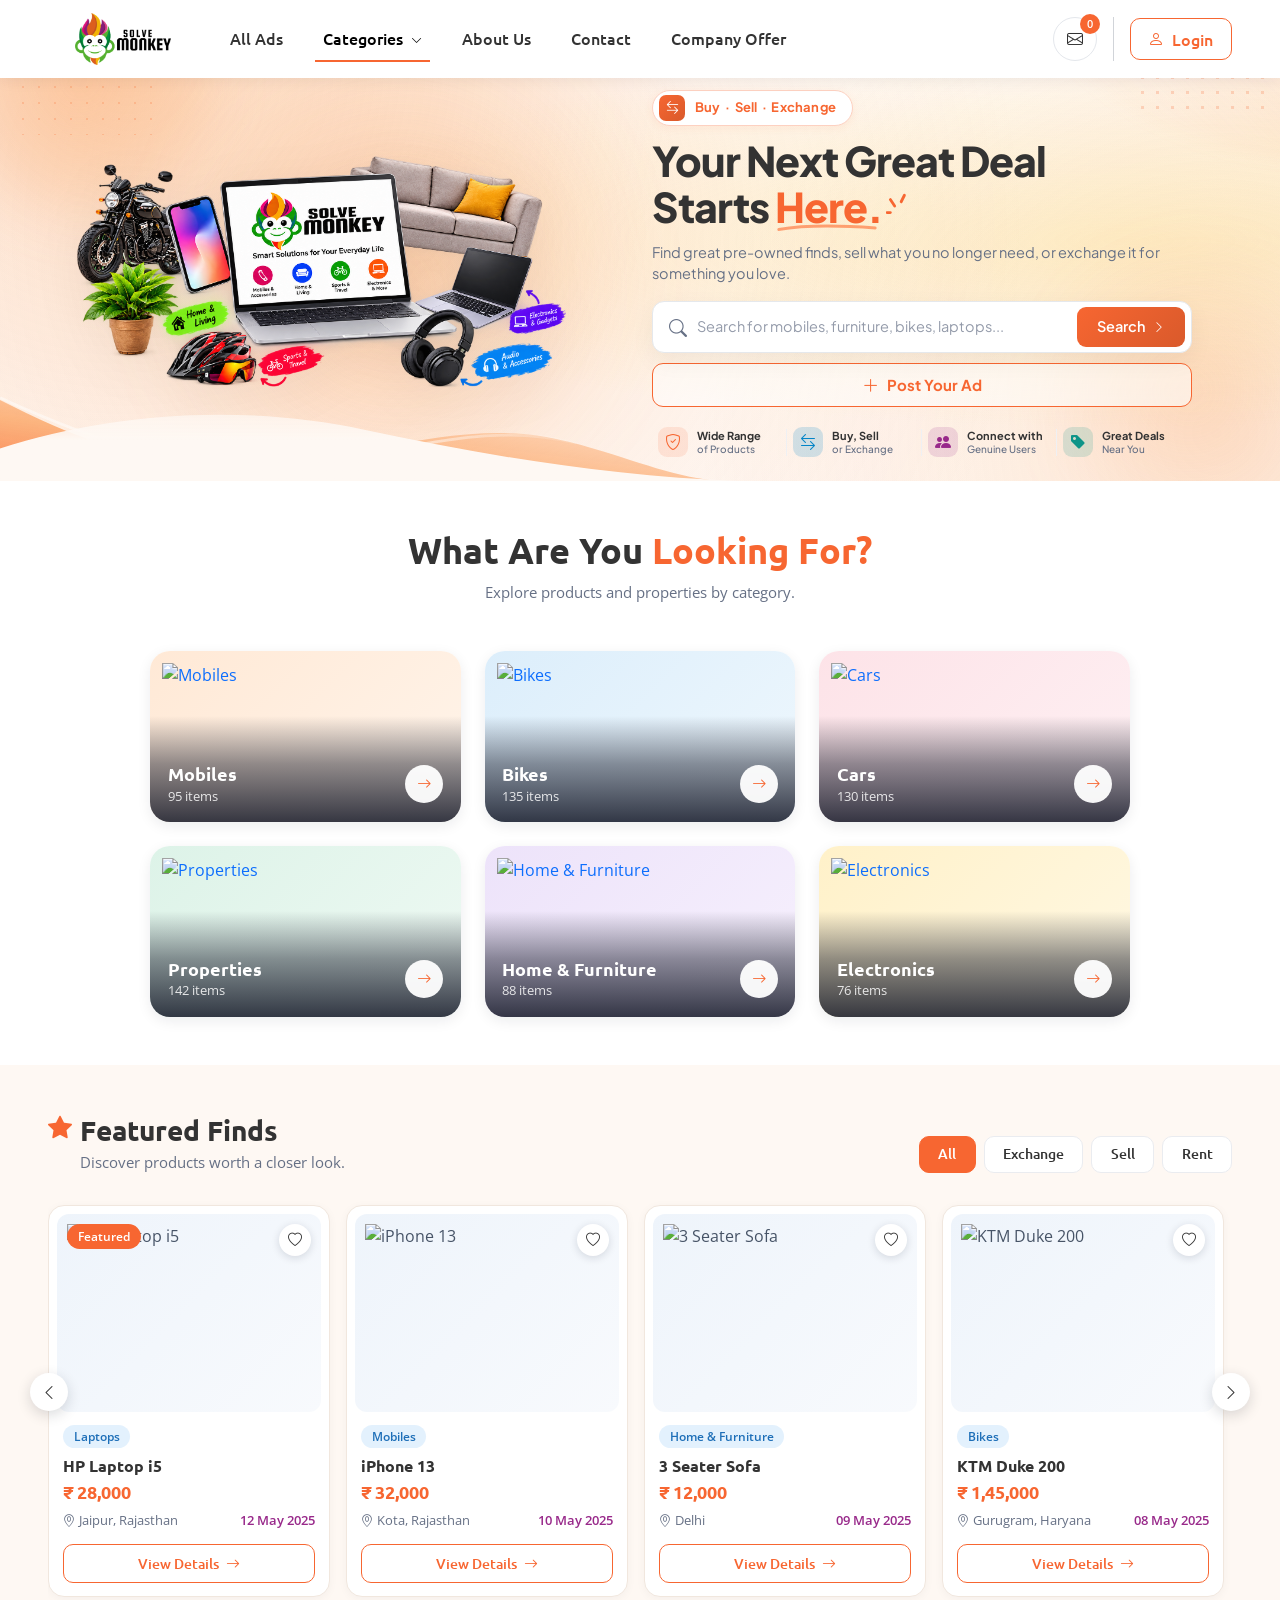
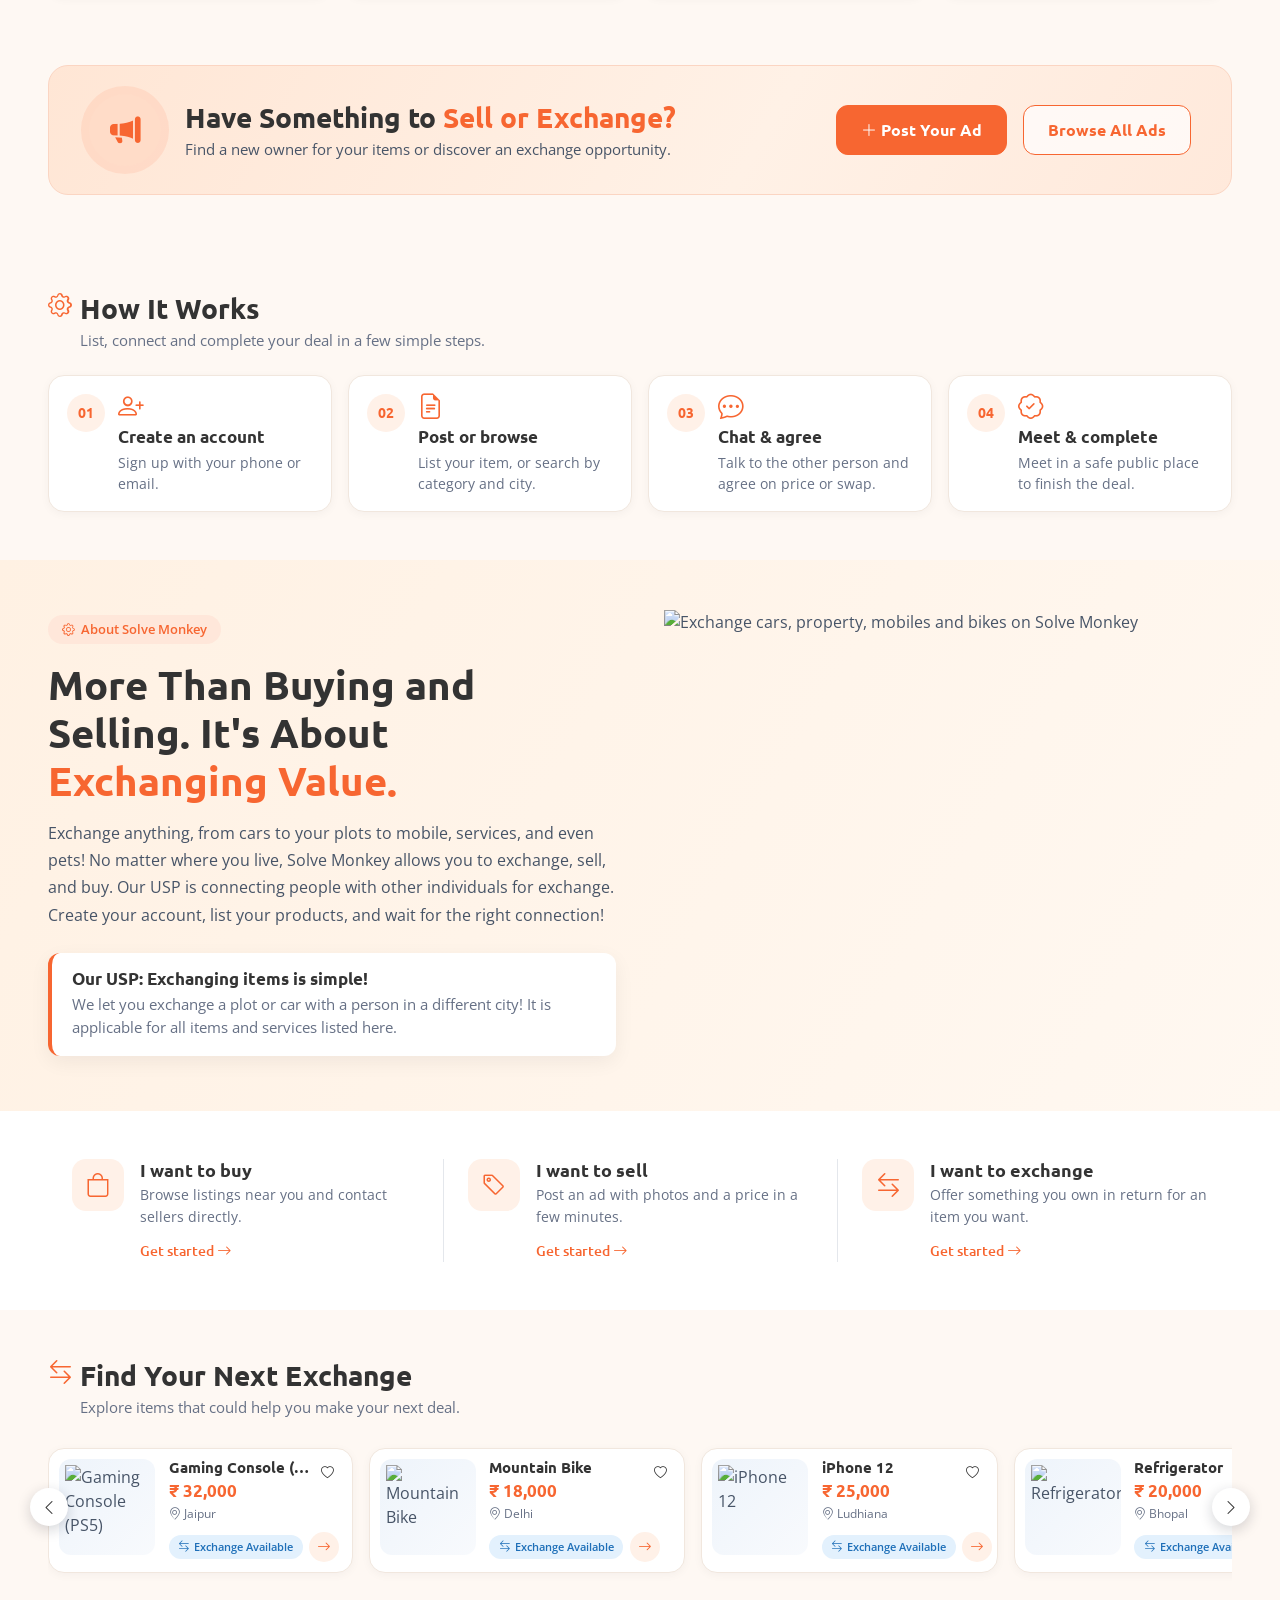
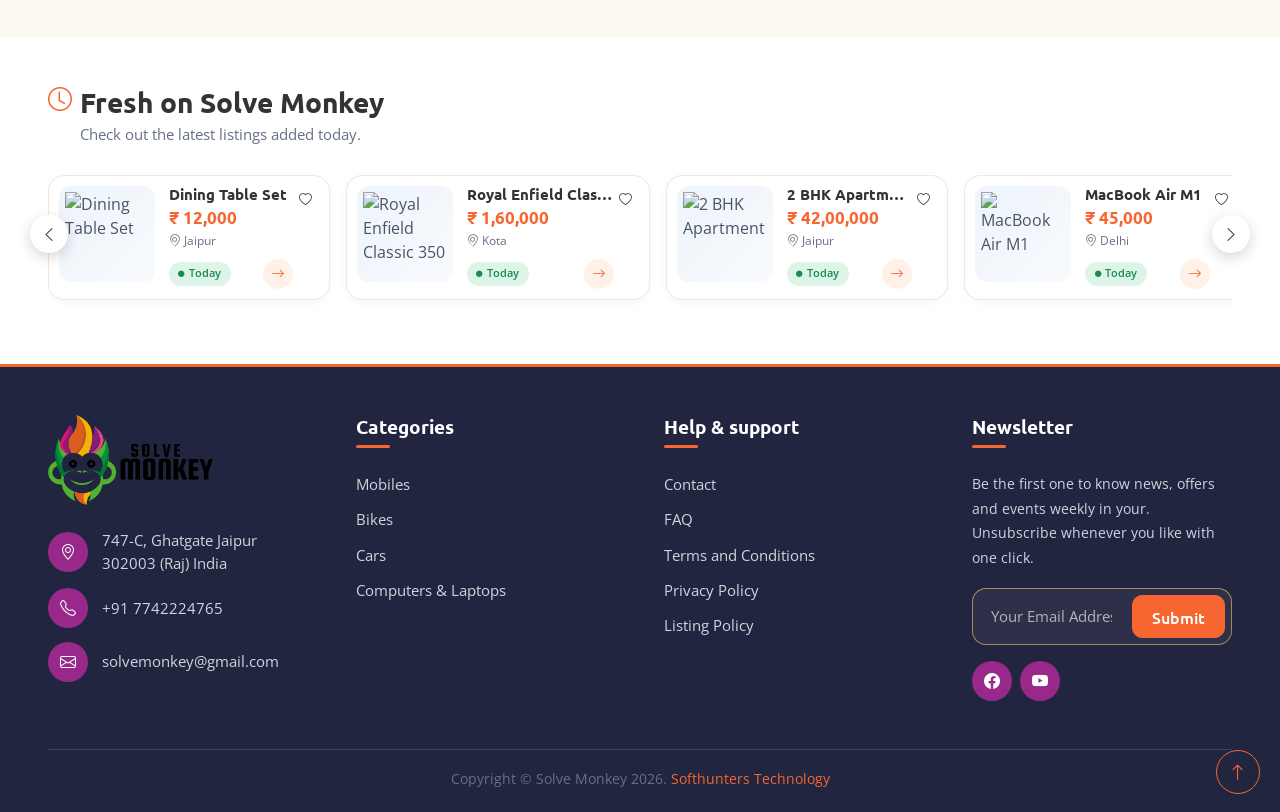
==== commit bf13df35: "hero left image change" ====
--- a/index.html
+++ b/index.html
@@ -176,7 +176,7 @@
       <!-- Left column: illustration start (layer 1) -->
       <div class="col-lg-6 hero-illustration-col">
         <div class="hero-illustration-wrapper">
-          <img src="hero-illustration.png"
+          <img src="Solve Monkey Lifestyle Product Collage.png"
                 alt="Solve Monkey - Online buy, sell and exchange marketplace illustration"
                 class="hero-illustration-img" id="heroIllustration" loading="eager">
         </div>
--- a/style.css
+++ b/style.css
@@ -93,7 +93,8 @@
   display: flex;
   align-items: center;
   justify-content: center;
-  padding: var(--hero-pt) 0 0;
+  /* padding: var(--hero-pt) 0 0; */
+  padding: 90px 0 20px;
   overflow: hidden;
   background-color: var(--bg-light-two);
   background-image:
@@ -217,16 +218,34 @@
   padding-right: 15px;
 }
  
-.hero-illustration-wrapper {
+/* .hero-illustration-wrapper {
   position: relative;
   width: 100%;
   max-width: 490px;
   display: flex;
   align-items: center;
   justify-content: center;
-  margin-bottom: calc(var(--hero-trim) * -1); /* trims bottom gap; image tail hides under cream wave */
-}
- 
+  margin-bottom: calc(var(--hero-trim) * -1); 
+} */
+ .hero-illustration-wrapper {
+    display: flex;
+    justify-content: center;
+    align-items: center;
+    height: 100%;
+    min-height: 100%;
+    padding: 20px 0; 
+}
+
+/* .hero-illustration-img {
+  display: block;
+  width: 100%;
+  height: auto;
+  max-height: 500px;
+  object-fit: contain;
+  user-select: none;
+  filter: drop-shadow(0 10px 25px rgba(0, 0, 0, 0.05));
+  transition: transform 0.4s ease;
+} */
 .hero-illustration-img {
   display: block;
   width: 100%;
@@ -236,6 +255,10 @@
   user-select: none;
   filter: drop-shadow(0 10px 25px rgba(0, 0, 0, 0.05));
   transition: transform 0.4s ease;
+  max-width: 550px; /* Image width manage */
+  width: 90%;  /* for repsonsive  */
+  margin: 0 auto;
+  transform: translateY(-5%); /* Optically top shift  */
 }
  
 .hero-illustration-wrapper:hover .hero-illustration-img { transform: scale(1.015); }
@@ -1020,4 +1043,6 @@
   html { scroll-behavior: auto; }
   .sm-reveal { opacity: 1; transform: none; transition: none; }
 }
-/* ===== Scroll reveal end ===== */+/* ===== Scroll reveal end ===== */
+
+
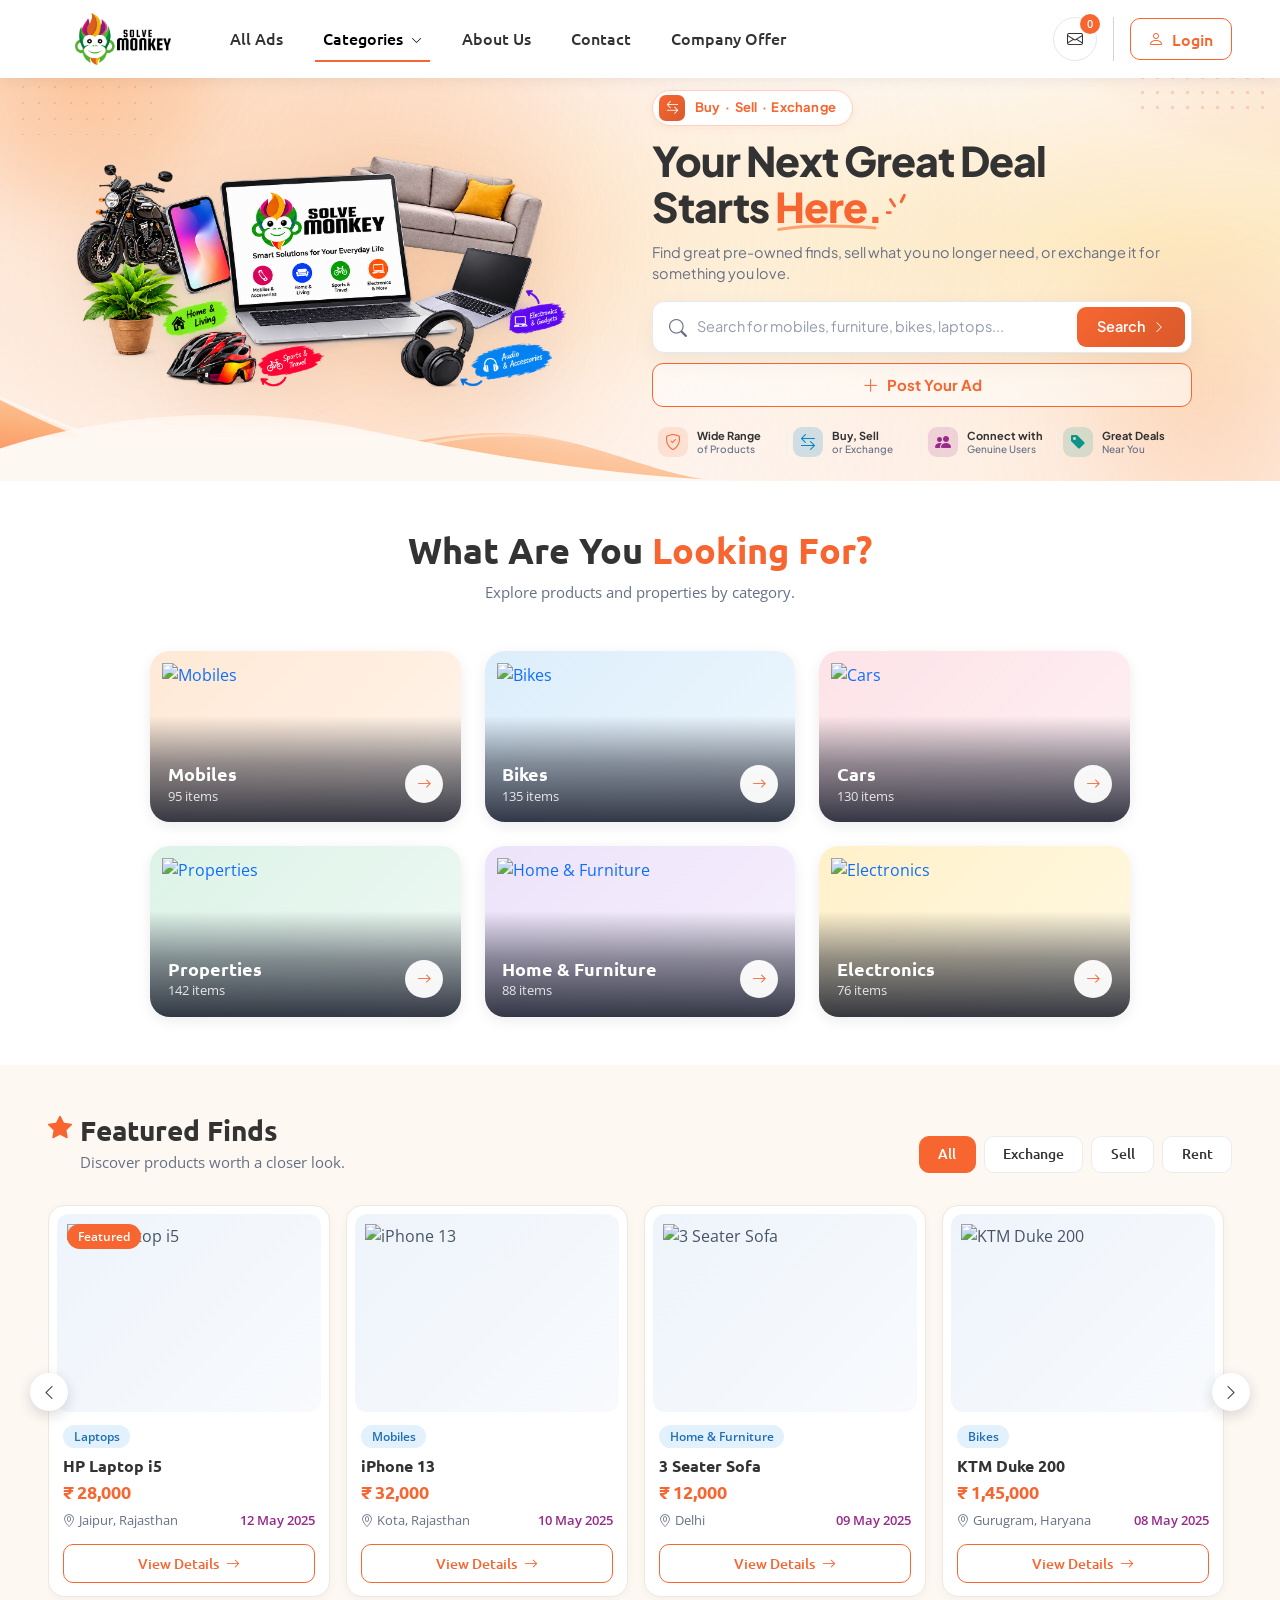
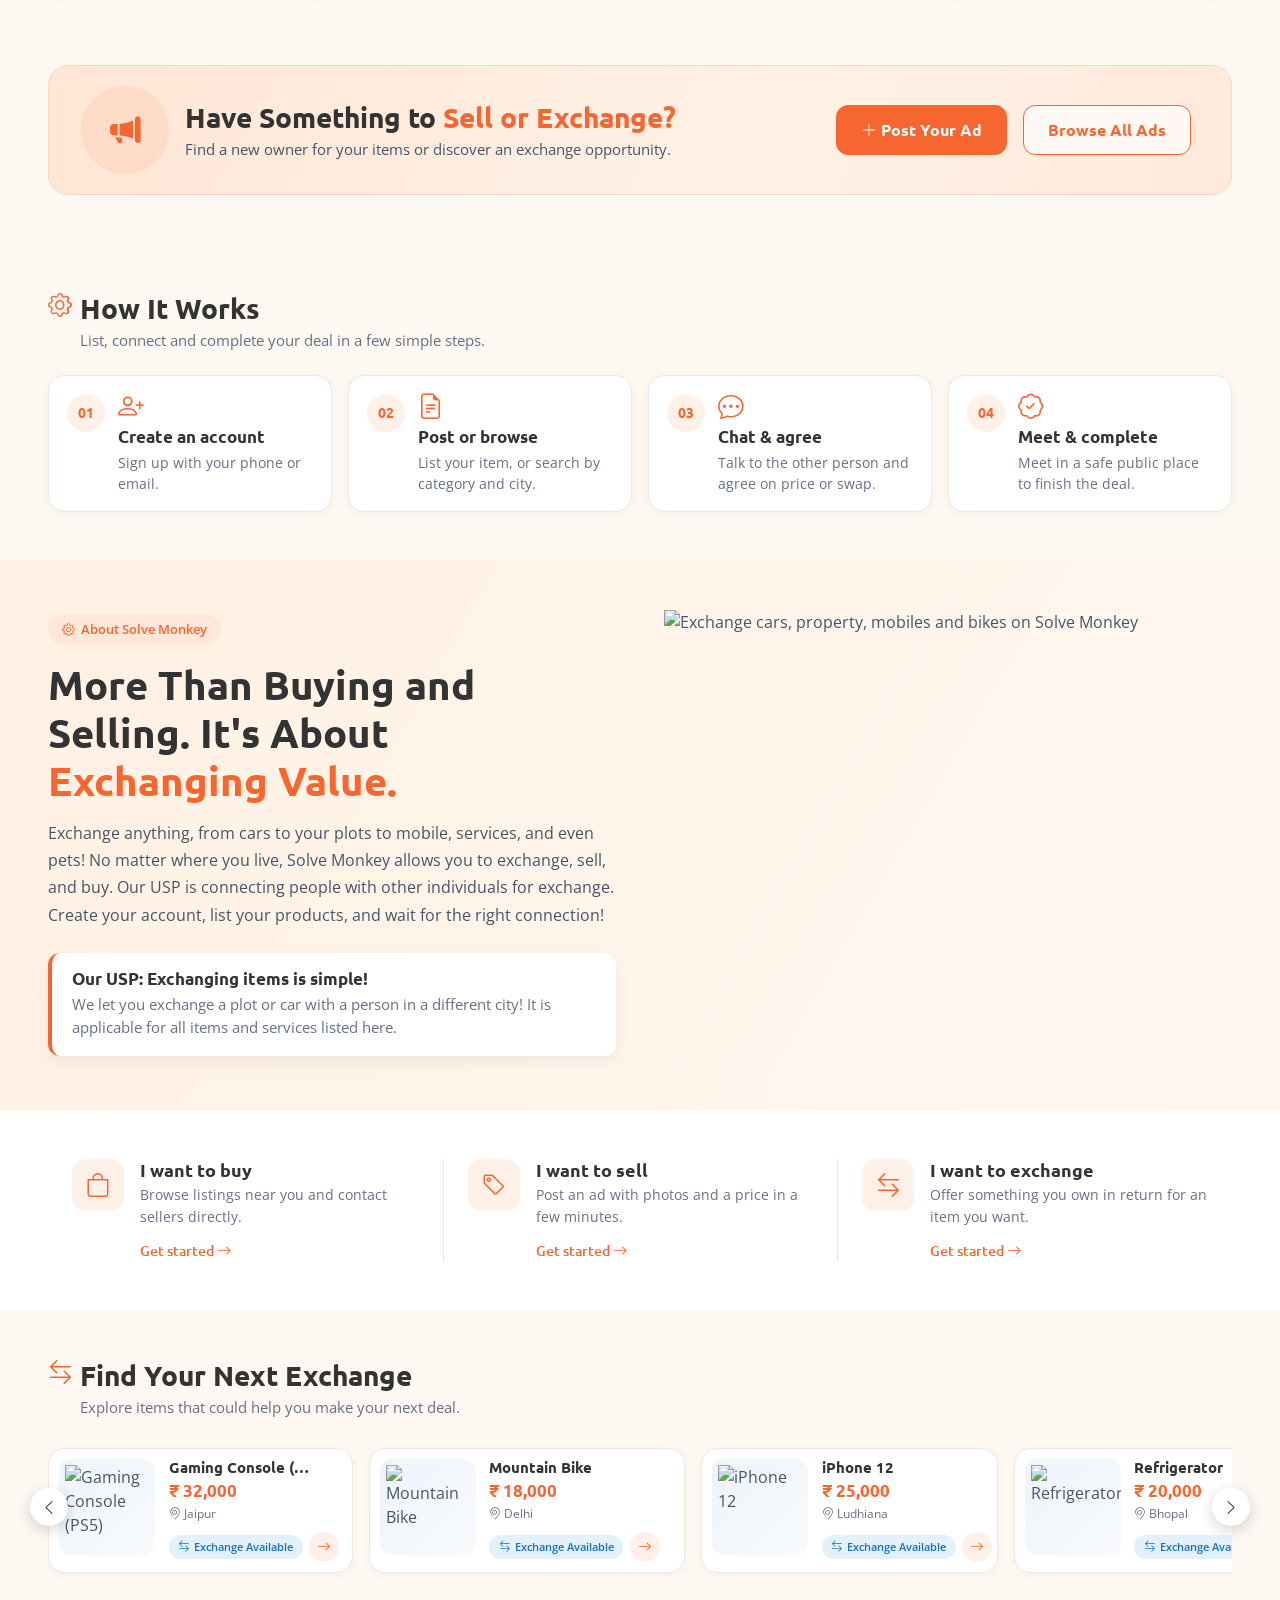
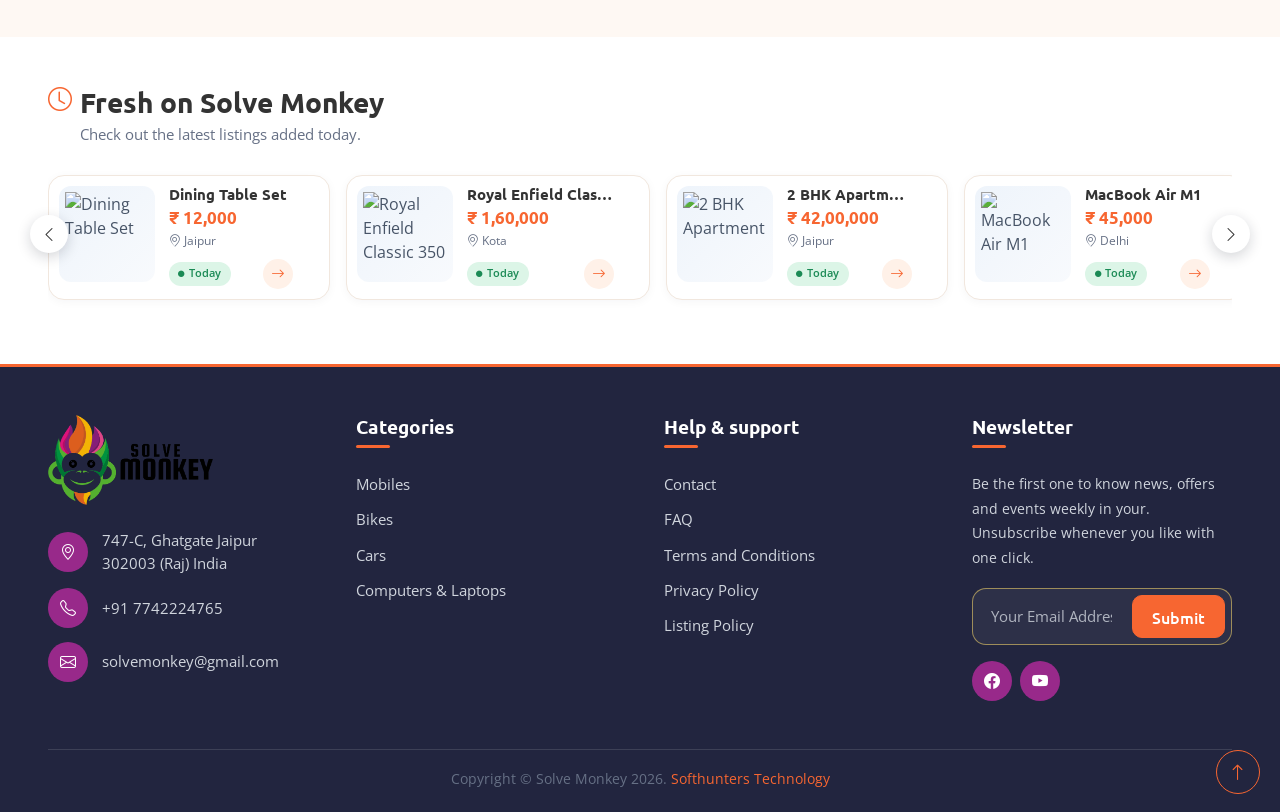
==== commit e6485b79: "changes" ====
--- a/index.html
+++ b/index.html
@@ -89,7 +89,8 @@
 
                     <div class="tab-pane fade" id="cat-cars" role="tabpanel">
                       <a class="sm-view-all d-block px-2 mb-1" href="https://solvemonkey.com/product-category/cars">View all Cars</a>
-                      <a class="sm-sub-link" href="https://solvemonkey.com/product-category/cars/cars">Cars</a>
+                      <!-- <a class="sm-sub-link" href="https://solvemonkey.com/product-category/cars/cars">Cars</a> -->
+                      <a class="sm-sub-link" href="./carscategory.html">Cars</a>
                     </div>
 
                     <div class="tab-pane fade" id="cat-properties" role="tabpanel">
@@ -398,7 +399,7 @@
             <div class="sm-feat-media">
               <img class="sm-ph" src="assets/img/category/electronics.svg" alt="HP Laptop i5" loading="lazy">
               <span class="sm-feat-badge">Featured</span>
-              <button type="button" class="sm-heart" aria-label="Add to wishlist"><i class="bi bi-heart"></i></button>
+               <!-- <button type="button" class="sm-heart" aria-label="Add to wishlist"><i class="bi bi-heart"></i></button> -->
             </div>
             <div class="sm-feat-body">
               <span class="sm-chip">Laptops</span>
@@ -419,7 +420,7 @@
           <article class="sm-feat-card">
             <div class="sm-feat-media">
               <img class="sm-ph" src="assets/img/category/mobiles.svg" alt="iPhone 13" loading="lazy">
-              <button type="button" class="sm-heart" aria-label="Add to wishlist"><i class="bi bi-heart"></i></button>
+               <!-- <button type="button" class="sm-heart" aria-label="Add to wishlist"><i class="bi bi-heart"></i></button> -->
             </div>
             <div class="sm-feat-body">
               <span class="sm-chip">Mobiles</span>
@@ -435,7 +436,7 @@
           <article class="sm-feat-card">
             <div class="sm-feat-media">
               <img class="sm-ph" src="assets/img/category/furniture.svg" alt="3 Seater Sofa" loading="lazy">
-              <button type="button" class="sm-heart" aria-label="Add to wishlist"><i class="bi bi-heart"></i></button>
+               <!-- <button type="button" class="sm-heart" aria-label="Add to wishlist"><i class="bi bi-heart"></i></button> -->
             </div>
             <div class="sm-feat-body">
               <span class="sm-chip">Home &amp; Furniture</span>
@@ -451,7 +452,7 @@
           <article class="sm-feat-card">
             <div class="sm-feat-media">
               <img class="sm-ph" src="assets/img/category/bikes.svg" alt="KTM Duke 200" loading="lazy">
-              <button type="button" class="sm-heart" aria-label="Add to wishlist"><i class="bi bi-heart"></i></button>
+               <!-- <button type="button" class="sm-heart" aria-label="Add to wishlist"><i class="bi bi-heart"></i></button> -->
             </div>
             <div class="sm-feat-body">
               <span class="sm-chip">Bikes</span>
@@ -467,7 +468,7 @@
           <article class="sm-feat-card">
             <div class="sm-feat-media">
               <img class="sm-ph" src="assets/img/category/cars.svg" alt="Maruti Swift" loading="lazy">
-              <button type="button" class="sm-heart" aria-label="Add to wishlist"><i class="bi bi-heart"></i></button>
+               <!-- <button type="button" class="sm-heart" aria-label="Add to wishlist"><i class="bi bi-heart"></i></button> -->
             </div>
             <div class="sm-feat-body">
               <span class="sm-chip">Cars</span>
@@ -483,7 +484,7 @@
           <article class="sm-feat-card">
             <div class="sm-feat-media">
               <img class="sm-ph" src="assets/img/category/properties.svg" alt="2 BHK Flat" loading="lazy">
-              <button type="button" class="sm-heart" aria-label="Add to wishlist"><i class="bi bi-heart"></i></button>
+               <!-- <button type="button" class="sm-heart" aria-label="Add to wishlist"><i class="bi bi-heart"></i></button> -->
             </div>
             <div class="sm-feat-body">
               <span class="sm-chip">Properties</span>
@@ -715,7 +716,7 @@
                 <a href="#" class="sm-hcard-go stretched-link" aria-label="View details of Gaming Console (PS5)"><i class="bi bi-arrow-right"></i></a>
               </div>
             </div>
-            <button type="button" class="sm-heart" aria-label="Add to wishlist"><i class="bi bi-heart"></i></button>
+             <!-- <button type="button" class="sm-heart" aria-label="Add to wishlist"><i class="bi bi-heart"></i></button> -->
           </article>
         </div>
         <!-- Listing card end -->
@@ -733,7 +734,7 @@
                 <a href="#" class="sm-hcard-go stretched-link" aria-label="View details of Mountain Bike"><i class="bi bi-arrow-right"></i></a>
               </div>
             </div>
-            <button type="button" class="sm-heart" aria-label="Add to wishlist"><i class="bi bi-heart"></i></button>
+             <!-- <button type="button" class="sm-heart" aria-label="Add to wishlist"><i class="bi bi-heart"></i></button> -->
           </article>
         </div>
         <div class="sm-slider-item">
@@ -750,7 +751,7 @@
                 <a href="#" class="sm-hcard-go stretched-link" aria-label="View details of iPhone 12"><i class="bi bi-arrow-right"></i></a>
               </div>
             </div>
-            <button type="button" class="sm-heart" aria-label="Add to wishlist"><i class="bi bi-heart"></i></button>
+             <!-- <button type="button" class="sm-heart" aria-label="Add to wishlist"><i class="bi bi-heart"></i></button> -->
           </article>
         </div>
         <div class="sm-slider-item">
@@ -767,7 +768,7 @@
                 <a href="#" class="sm-hcard-go stretched-link" aria-label="View details of Refrigerator"><i class="bi bi-arrow-right"></i></a>
               </div>
             </div>
-            <button type="button" class="sm-heart" aria-label="Add to wishlist"><i class="bi bi-heart"></i></button>
+             <!-- <button type="button" class="sm-heart" aria-label="Add to wishlist"><i class="bi bi-heart"></i></button> -->
           </article>
         </div>
         <div class="sm-slider-item">
@@ -784,7 +785,7 @@
                 <a href="#" class="sm-hcard-go stretched-link" aria-label="View details of Office Chair"><i class="bi bi-arrow-right"></i></a>
               </div>
             </div>
-            <button type="button" class="sm-heart" aria-label="Add to wishlist"><i class="bi bi-heart"></i></button>
+             <!-- <button type="button" class="sm-heart" aria-label="Add to wishlist"><i class="bi bi-heart"></i></button> -->
           </article>
         </div>
         <div class="sm-slider-item">
@@ -801,7 +802,7 @@
                 <a href="#" class="sm-hcard-go stretched-link" aria-label="View details of Study Table"><i class="bi bi-arrow-right"></i></a>
               </div>
             </div>
-            <button type="button" class="sm-heart" aria-label="Add to wishlist"><i class="bi bi-heart"></i></button>
+             <!-- <button type="button" class="sm-heart" aria-label="Add to wishlist"><i class="bi bi-heart"></i></button> -->
           </article>
         </div>
       </div>
@@ -846,7 +847,8 @@
                 <a href="#" class="sm-hcard-go stretched-link" aria-label="View details of Dining Table Set"><i class="bi bi-arrow-right"></i></a>
               </div>
             </div>
-            <button type="button" class="sm-heart" aria-label="Add to wishlist"><i class="bi bi-heart"></i></button>
+             <!-- <button type="button" class="sm-heart" aria-label="Add to wishlist"><i class="bi bi-heart"></i></button> -->
+
           </article>
         </div>
         <!-- Listing card end -->
@@ -864,7 +866,7 @@
                 <a href="#" class="sm-hcard-go stretched-link" aria-label="View details of Royal Enfield Classic 350"><i class="bi bi-arrow-right"></i></a>
               </div>
             </div>
-            <button type="button" class="sm-heart" aria-label="Add to wishlist"><i class="bi bi-heart"></i></button>
+             <!-- <button type="button" class="sm-heart" aria-label="Add to wishlist"><i class="bi bi-heart"></i></button> -->
           </article>
         </div>
         <div class="sm-slider-item">
@@ -881,7 +883,7 @@
                 <a href="#" class="sm-hcard-go stretched-link" aria-label="View details of 2 BHK Apartment"><i class="bi bi-arrow-right"></i></a>
               </div>
             </div>
-            <button type="button" class="sm-heart" aria-label="Add to wishlist"><i class="bi bi-heart"></i></button>
+             <!-- <button type="button" class="sm-heart" aria-label="Add to wishlist"><i class="bi bi-heart"></i></button> -->
           </article>
         </div>
         <div class="sm-slider-item">
@@ -898,7 +900,7 @@
                 <a href="#" class="sm-hcard-go stretched-link" aria-label="View details of MacBook Air M1"><i class="bi bi-arrow-right"></i></a>
               </div>
             </div>
-            <button type="button" class="sm-heart" aria-label="Add to wishlist"><i class="bi bi-heart"></i></button>
+             <!-- <button type="button" class="sm-heart" aria-label="Add to wishlist"><i class="bi bi-heart"></i></button> -->
           </article>
         </div>
 
--- a/style.css
+++ b/style.css
@@ -1045,4 +1045,3 @@
 }
 /* ===== Scroll reveal end ===== */
 
-
